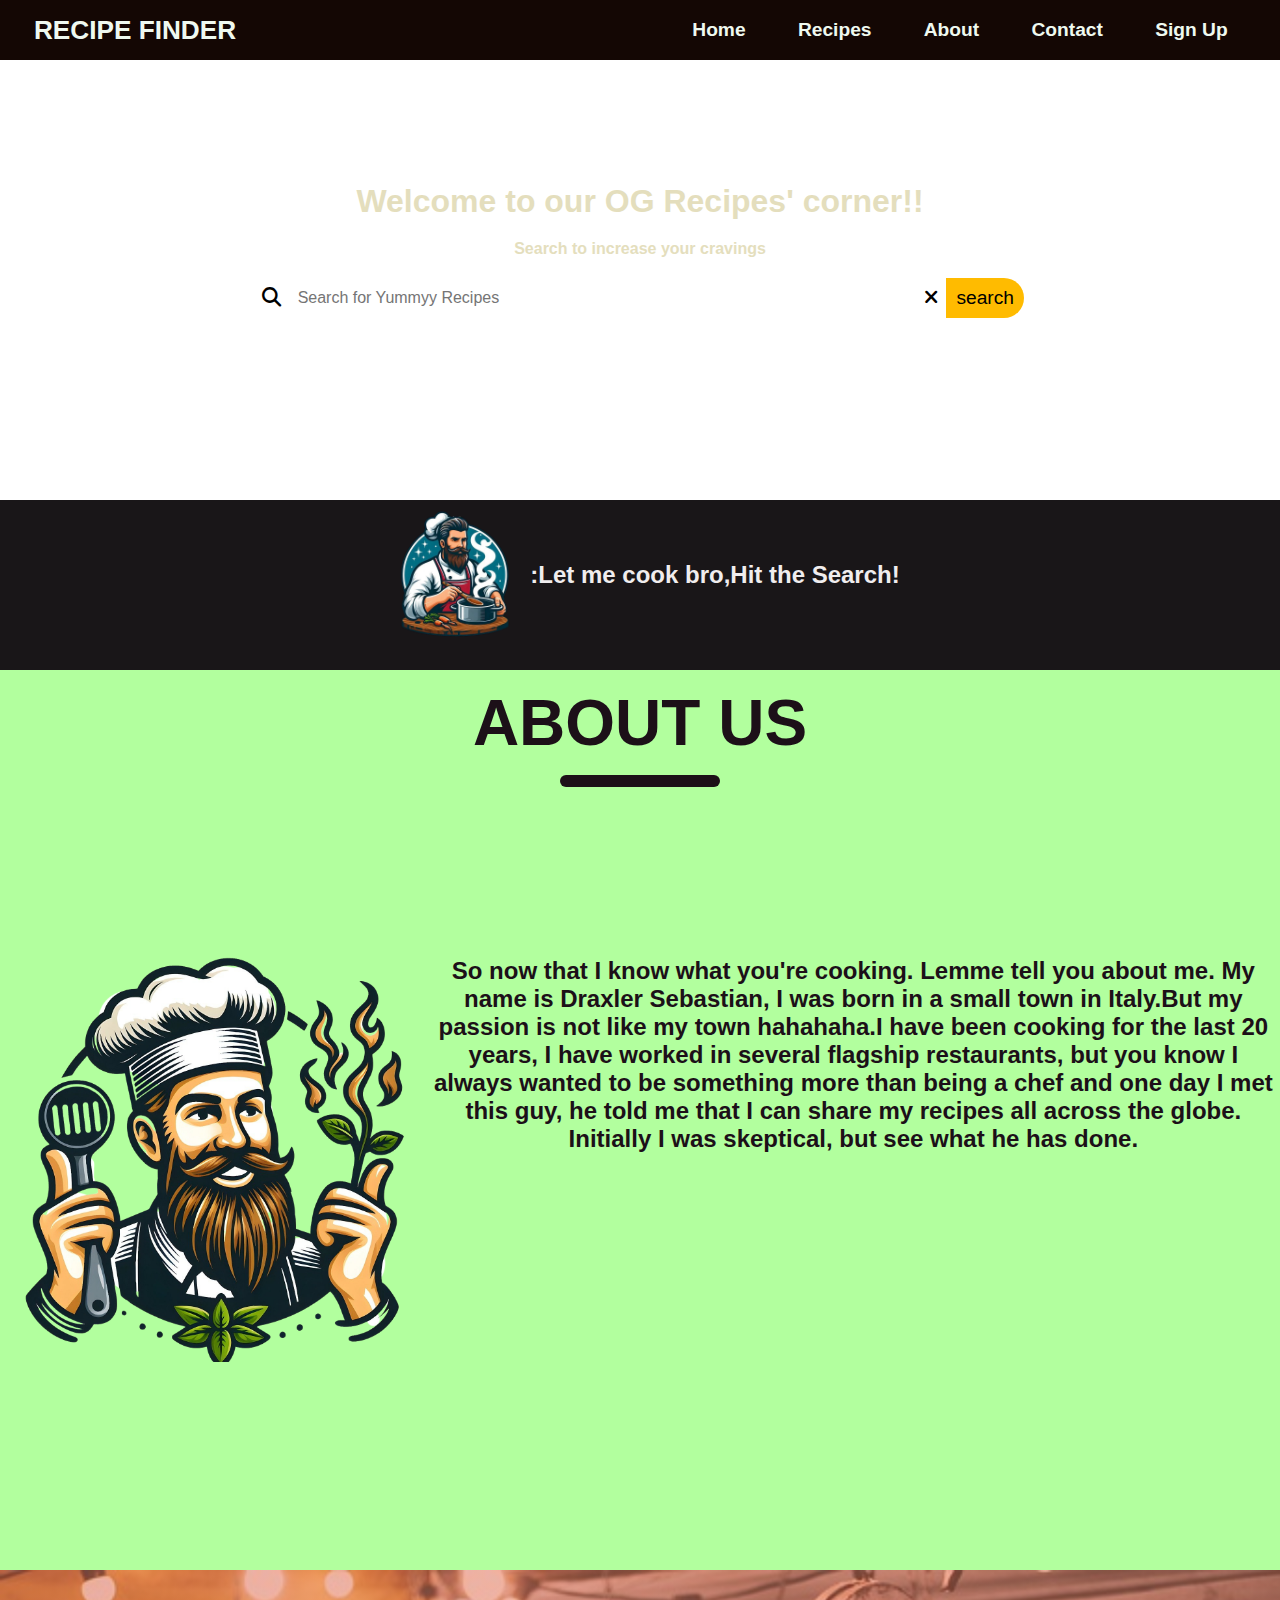
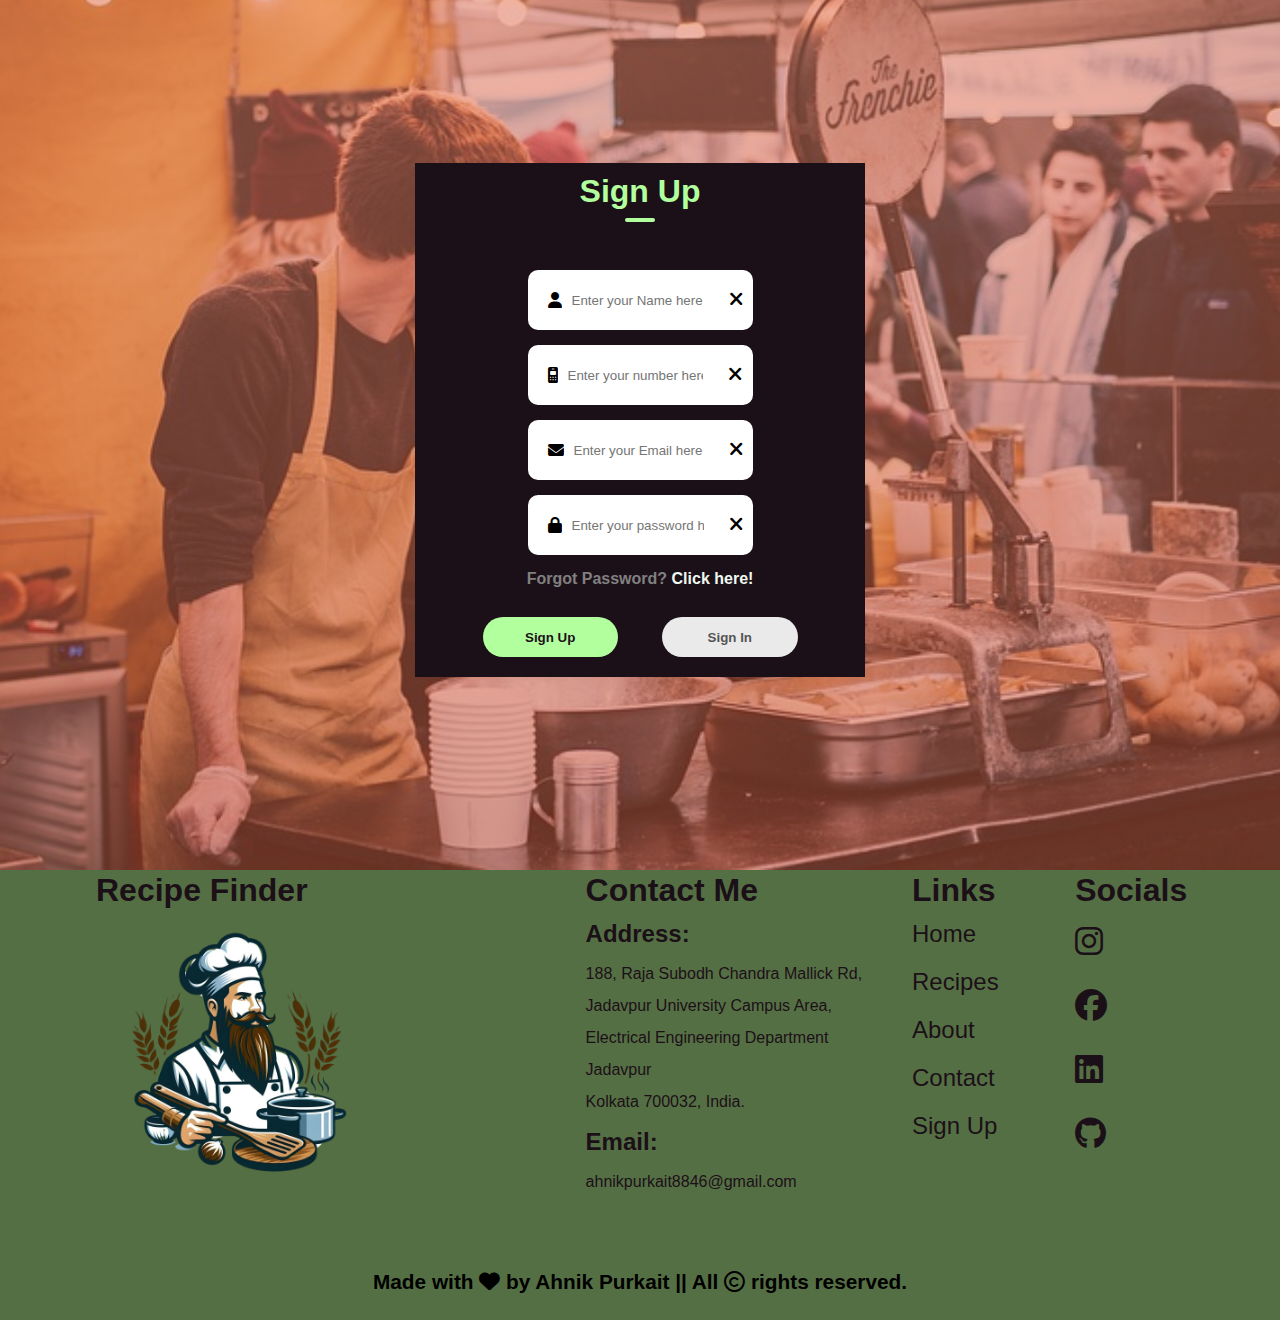
==== index.html @ 95b479ad "about section created" ====
<!DOCTYPE html>
<html lang="en">
<head>
    <meta charset="UTF-8">
    <meta name="viewport" content="width=device-width, initial-scale=1.0">
    <title>RECIPE</title>
    <link rel="stylesheet" href="recipe.css">
    <link rel="stylesheet" href="https://cdnjs.cloudflare.com/ajax/libs/font-awesome/6.5.2/css/all.min.css">
</head>
<body>
    <header>
        <div class="navbar">
            <div class="logo"><h3>RECIPE  FINDER</h3></div>
                <div class="nav-list">
                    <li class="mobilex"><a href="fhfh">Home</a></li>
                    <li class="mobilex"><a href="ttt">Recipes</a></li>
                    <li class="mobilex"><a href="#about">About</a></li>
                    <li class="mobilex"><a href="ryryr">Contact</a></li>
                    <li class="mobilex"><a href="#signup">Sign Up</a></li>
                    <li id="sidebarbutton"><a href="#"><i class="fa-solid fa-bars"></i></a></li>
                </div>
                <div class="sidebar">
                    <li id="sidebarclosebutton"><a href="#"><i class="fa-solid fa-xmark"></i></a></li>
                    <li><a href="fhfh">Home</a></li>
                    <li><a href="ttt">Recipes</a></li>
                    <li><a href="#about">About</a></li>
                    <li><a href="ryryr">Contact</a></li>
                    <li><a href="#signup">Sign Up</a></li>
        
                </div>
        </div>
      
        <div class="hero">
            <div class="herosection">
                <h1>Welcome to our OG Recipes' corner!!</h1>      
                <p>Search to increase your cravings</p>
                    <div  id="searchbar" class="x">
                        <button id="mag" class="src-iconss" ><i class="fa-solid fa-magnifying-glass"></i></button>
                        <input type="text" placeholder="Search for Yummyy Recipes" id="searchinp">
                        <button id="mag" class="src-empty-btn"><i class="fa-solid fa-xmark"></i></button>

                        <button type="submit" id="src-btn">search</button>
                    </div>
            </div>
        </div>
    </header>
    <main>
        <section>
            <div class="recipemainbox">
               
                <div class="main-loader">
                    <div class="loader"></div>
                    <h2 >Just a sec bro, Almost there</h2>
                    <div class="chefaftersearch"></div>
                </div>

                <div id="abcd">
                    <div id="chefbeforesearch"></div>
                    <h2>:Let me cook bro,Hit the Search!</h2>
                
                </div>
                <div class="recipecontainer"></div>
            </div>
            <div class="recipepopup">
                <span><button class="recipeclosebtn"><i class="fa-solid fa-xmark"></i></button></span> 
                <div class="recipedetail"></div>
            </div>
        </section>
    </main>
        <section id="about">
            <h1>ABOUT US</h1>
         <div class="aboutarea">
            
            <div class="aboutimage"></div>
            <div class="abouttext">So now that I know what you're cooking. Lemme tell you about me. My name is Draxler Sebastian, I was born in a small town in Italy.But my passion is not like my town hahahaha.I have been cooking for the last 20 years, I have worked in several flagship restaurants, but you know I always wanted to be something more than being a chef and one day I met this guy, he told me that I can share my recipes all across the globe. Initially I was skeptical, but see what he has done. </div>
        </div>
        </section>
        <section id="signup">
            <div class="formbox">
                <h1 id="title">Sign Up</h1>
               <form id="grdgdgbd">
                    <div class="inputgroup">
                        <div class="inputfield" id="namefield">                         
                            <i class="fa-solid fa-user"></i>
                            <input type="text", placeholder="Enter your Name here",  class="signinp">
                        <button class="sign-empty-btn mag"><i class="fa-solid fa-xmark"></i></button>

                        </div>
                        <div class="inputfield" id="phonefield">
                            <i class="fa-solid fa-mobile-retro"></i>
                            <input type="text", placeholder="Enter your number here",  class="signinp">
                        <button class="sign-empty-btn mag"><i class="fa-solid fa-xmark"></i></button>

                        </div>
                        <div class="inputfield">
                            <i class="fa-solid fa-envelope"></i>
                            <input type="email", placeholder="Enter your Email here",  class="signinp">
                        <button class="sign-empty-btn mag"><i class="fa-solid fa-xmark"></i></button>
                            
                        </div>
                        <div class="inputfield">
                            <i class="fa-solid fa-lock"></i>
                            <input type="password", placeholder="Enter your password here", class="signinp">
                        <button class="sign-empty-btn mag"><i class="fa-solid fa-xmark"></i></button>

                        </div>
                        <p>Forgot Password? <a href="#">Click here!</a></p>
                    </div>
                    <div class="btn-field">
                        <button type="button" id="signupbtn">Sign Up</button>
                        <button type="button" id="signinbtn" class="disable">Sign In</button>
                    </div>
                </form>
            </div>
        </section>
        
    
    <footer>
        <div class="footergrid">
            <div class="extra">
                <h1>Recipe Finder</h1>
                <div class="cheffooter"></div>
            </div>
            
            <div class="contactaddress">
                <h1>Contact Me</h1>
                <h2>Address:</h2>
                <p>188, Raja Subodh Chandra Mallick Rd, 
                    <br>Jadavpur University Campus Area,
                    <br>Electrical Engineering Department 
                    <br>Jadavpur 
                    <br>Kolkata 700032, India.
                </p>
                <h2>Email:</h2>
                <a href="yfy">ahnikpurkait8846@gmail.com</a>
                
            </div>
            <div class="navbarlinks">
                <h1>Links</h1>
                <li><a href="fhfh">Home</a></li>
                <li><a href="ttt">Recipes</a></li>
                <li><a href="#about">About</a></li>
                <li><a href="ryryr">Contact</a></li>
                <li><a href="#signup">Sign Up</a></li>
            </div>
            <div class="social">
                <h1>Socials</h1>
                <div class="socials">
                <li ><a href="https://www.instagram.com/voldyys_moldies?utm_source=qr&igsh=eXdzMXpsd2ZrbnN6"><i class="fa-brands fa-instagram"></i></a></li>
                <li ><a href="https://www.facebook.com/Ishant.Kiing?mibextid=ZbWKwL"><i class="fa-brands fa-facebook"></i></a></li>
                <li ><a href="http://www.linkedin.com/in/ahnik-purkait-0356482ba"><i class="fa-brands fa-linkedin"></i></a></li>
                <li ><a href="https://github.com/pi-piikachu/"><i class="fa-brands fa-github"></i></a></li>
            </div>
            </div>
            
        </div>
        <div class="credits">Made with  <i class="fa-solid fa-heart"></i> by Ahnik Purkait || All <i class="fa-regular fa-copyright"></i> rights reserved.</div>
    </footer>

     <script src="recipe.js"> </script>
</body>
</html>
---- recipe.css ----
*{
    margin: 0px;
    padding: 0px;
    font-family: sans-serif;

}
/* ..........navbar...........*/
.navbar{
    background-color: #140704;
    width: 100%;
    height: 60px;
    display: flex;
    justify-content: flex-end;
    flex-wrap: nowrap;
    position: fixed;
    left: 0px;
    z-index: 999;
}

.logo{
    height: 60px;
    width: 270px;
    color:#EFF9F0;
    font-size: 1.4rem;
    display: flex;
    justify-content: center;
    align-items: center;
    margin-right: auto;
}
a{
    color:#EFF9F0;
    text-decoration: none;
}
.nav-list{
    width: 50%;
    height: 60px;
    display: flex;
    justify-content: space-evenly;
    align-items: center;
    color:#EFF9F0;
    list-style: none;
    font-size: 1.2rem;
    font-weight: bold;
}

.sidebar{
    width: 200px;
    height: 100vh;
    display: none;
    flex-direction: column;
    justify-content: flex start;
    align-items: center;
    color:#EFF9F0;
    font-size: 1.4rem;
    background-color: #140704;
    list-style: none;
    font-weight: bold;
    padding-top: 20px;
    position: relative;
    z-index: 999;
    backdrop-filter: blur(0px);
    box-shadow:  -1px 0px 5px #EFF9F0;
    
}
.sidebar li{
    height: 50px;
}
.sidebar a{
    height: 100%;
}
#sidebarbutton{
    font-size: larger;
    margin-left: auto;
    padding-right: 25px;
}
#sidebarclosebutton{
    padding-left: 150px;
    font-size: larger;
}

@media (min-width : 750px)  {
    #sidebarbutton{
        display: none;
    }
    .navbar{
        position: fixed;
    }
    }
@media (max-width : 750px)  {
    .mobilex{
    display: none;
            }
            .navbar{
                position: fixed;
            }        
                
        }

       
@media (max-width : 400px)  {
            .sidebar{
                width: 100vw                               ;
            }
            .navbar{
                position: fixed;         
            }
}
/* ..........hero...........*/
.hero{
    width:100% ;
    height: 500px;
    display: flex;
    justify-content: center;
    background-image: url(nav.jpg);
    background-size: cover;
    
    background-repeat: no-repeat;
    background-position: bottom;
    color: #E4DEBD;
} 
.herosection{
    width: 100%;
    display: flex;
    justify-content: center;
    align-items: center;
    flex-direction: column;
    font-weight: 900;
    
    gap: 20px;
    text-align: center;
}
/* search*/

#searchbar{
    width: 60%;
    height: 40px;
    display: flex;
    justify-content: center;
    background-color: white;
    border-radius: 30px;
}
#mag{
    width: 40px;
    height: 40px;
    color: black;
    font-size: 1.2rem;
    display: flex;
    align-items: center;
    justify-content: center;
    border-top-left-radius: 30px;
    border-bottom-left-radius: 30px;
    border: none;
    background-color: white;
}
#searchinp{
    width: 100%;
    border: none;
    font-size: 1rem;  
    outline: none;
    
      
}
#src-btn{
    width: 80px;
    height: 40px;
    color: black;
    font-size: 1.2rem;
    background-color: rgb(255, 187, 0);
    display: flex;
    align-items: center;
    justify-content: center;
    border-top-right-radius: 30px;
    border-bottom-right-radius: 30px;
    border: none;
    padding: 10px;
}
#searchbar:hover{
    border: 2px solid rgb(255, 187, 0);

}
/* recipe-section*/


.main-loader{
    width: 100%;
    height: auto;
    display: none;
    align-items: center;
    gap: 10px;
    justify-content: center;
    background-color:#191618 ;
    color: #F0EDEE;
    
}
.loader{
    height: 30px;
    width: 30px;
    border: 6px solid blue;
    border-bottom: 6px solid red;
    border-radius: 50%;
    animation: h .7s ease-in 4ms infinite normal;
}
@keyframes h{
    from{rotate: 0deg;}
    to{rotate: 360deg;}
}
#abcd{
    display: flex;
    justify-content: center;
    align-items: center;
    line-height: 2rem;
}
#chefbeforesearch{
    height: 150px;
    width: 150px;
    background-image: url(chefbeforesearch.png);
    background-size: cover;
}
.chefaftersearch{
    height: 100px;
    width: 100px;
    background-image: url(chefaftersearch.png);
    background-size: cover;
}

.recipemainbox{
    background-color:#191618;
    color: #F0EDEE;
    text-align: center;
}
.recipecontainer{
    display: grid; 
    grid-template-columns : repeat(auto-fit,minmax(350px,1fr)) ;
    grid-template-rows: repeat(auto-fit, 1fr); 
    height: auto;
    width: 100%;
    row-gap: 40px;
    column-gap: 44px;
    background-color: #191618;
    color : black;
    padding-top: 20px;
    justify-items: center;
    
}
.recipe{
    display: flex;
    flex-direction: column;
    background-color: #ECBA82;
    border-radius: 8px;
    justify-content: center;
    align-items: center ;
    box-shadow: #140704;
    padding: 12px 12px 8px 12px ;
    margin: 10px;
}
.recipe img{
    height: 300px;
    width: auto;
}
.recipe button {
    width: 50%;
    padding: 6px;
    background-color: #CC2936;
    outline: none;
    color: white;
}
.recipepopup{
    width: 40%;
    max-height: 50%;
    overflow: scroll;
    display: none;
    position: fixed;
     top: 50%;
    left: 50%; 
    transform: translate(-50%,-50%);
    background-color: #A288A6;
    flex-direction: column;
    padding: 5px;
}
.recipeclosebt{
    height:50px;
    width: 50px;
}
.recipedetail{
    padding: 4px;
}
.recipedetail li{
    list-style: none;
}

/* footer */

footer{
    background-color: #556F44;
    height: auto;
    width: 100%;
    display: flex;flex-direction: column;
    justify-content: space-around;
    align-items: center;
    position: static;
    bottom: 0px;
}
.credits{
    height: 50px;
    font-weight: bolder;
    font-size: 1.3rem;
    text-align: center;
}
.footergrid div{
    background-color: #556F44;
    color: #1C1018;
    /* border: 2px solid black; */
}

.socials li{
    font-size: 2rem;
    list-style: none;
    line-height: 4rem;
}
.navbarlinks{
    /* padding-right:25% ; */

    display: flex;
    flex-direction: column;
    align-items: left;
}
.navbarlinks li{
    font-size: 1.5rem;
    list-style: none;
    line-height: 3rem;
    
}
.footergrid a{
   color: #1C1018;
}
.contactaddress{
    
    display: flex;
   flex-direction: column;
   line-height: 2rem;
    /* padding-left: 10px; */
}
.contactaddress h2{
    line-height: 3rem;
}
.cheffooter{
    width: 18rem;
    height:18rem;
    background-image: url(cheffooter.png);
    background-size: cover;
    background-repeat: no-repeat;
    
    
}
.extra{

    
    display: grid;
    grid-template-rows: 1fr 9fr;
    justify-content: left;
    /* position: relative;
    z-index: 900; */
}
footer h1{
    line-height: 2.5rem;
}
.social h1{
    text-align: left;
}

/* footer responsive*/

@media (min-width : 750px)  {
    
    .footergrid{
        height: 100%;
        width:85%;
        background-color: #556F44;
        display: grid;
        grid-template-columns:  45% 30% 15% 15%;
        
       
    } 
    .socials{
    
        display: flex;
        flex-direction: column;
        
        padding-right:80%;
    
    }
    }
@media  (min-width :540px) and (max-width : 750px)   {
    .footergrid{
        height: 100%;
         width:85%;
        background-color: #556F44;
        display: grid;
        grid-template-columns:  repeat(2,1fr) ;
        grid-template-rows: repeat(2,1fr);
        
    }    
    .socials{
    
        display: flex;
        flex-direction: column;
        
        /* padding-right:80%; */
    
    }
}
@media (max-width : 540px)  {
    .footergrid{
        height: 100%;
         width:85%;
        background-color: #556F44;
        display: grid;
        justify-content: center;
        grid-template-rows: 1fr 1fr 1fr .5fr;
        
       
    }    
    .socials{
    
        display: flex;
        justify-content: space-between;
        
        
        /* padding-right:80%; */
    
    }
    
}

/*signup*/

#signup{
    width: 100%;
    height: 100vh;
    background-image:linear-gradient(rgb(228, 109, 79,.5),rgb(204, 72, 39,.5)), url(signup.jpg);
    background-size: cover;
}
.formbox{
    background-color: #1C1018;
    width: 90%;
    max-width: 450px;
    position: relative;
    top: 50%;
    left: 50%;
    transform: translate(-50%,-50%);
    text-align: center;
    
}
.formbox h1{
    font-size: 2rem;
    padding-top: 10px;
    margin-bottom: 60px;
    color: #B2FF9E;
    position: relative;
}
.formbox h1::after{
    content: '';
    width: 30px;
    height: 4px;
    border-radius: 3px;
    background-color: #B2FF9E;
    position: absolute;
    left: 50%;
    bottom: -12px;
    transform: translate(-50%);
}
.inputfield{
    /* width: 70%; */
    display: flex;
    justify-content: center;
    background: white;
    align-items: center;
    margin: 15px;
    padding: 10px;
    align-items: center;
    max-height: 65px;
    margin-left: 25%;
    margin-right: 25%;
    border-radius: 10px;
    max-height: 65px;
    transition: max-height .5s;
    overflow: hidden;
}
input{
    width: 95%;                                  
    outline: 0px;
    border: 0px;
    padding: 10px;
}
.inputfield i{
    margin-left: 10px;
}
.btn-field{
    
    display: flex;
    justify-content: space-between;
    margin-left: 15%;
    margin-top: 29px;
    margin-bottom: 20%;
    margin-right:15% ;
    align-items: flex-start;
}
.btn-field button{
    flex-basis: 43%;
    height: 40px;
    background:#B2FF9E ;
    color: #1C1018;
    border-radius: 20px;
    border: 0;
    outline: 0;
    cursor: pointer;
    transition: background 1s;
    margin-bottom: 20px;
    font-weight: bolder;
}
.btn-field button.disable{
    background: #eaeaea;
    color: #555;
}
.formbox p{
    color: #808080;  
    font-weight: bolder;
}
.sign-empty-btn{
    padding-left: 5px;
}
.mag{
    width: 40px;
    height: 40px;
    color: black;
    font-size: 1.2rem;
    display: flex;
    align-items: center;
    justify-content: center;
    border-top-left-radius: 30px;
    border-bottom-left-radius: 30px;
    border: none;
    background-color: white;
}


/*about*/


#about{
    width: 100%;
    height: 100vh;
    background-color: #B2FF9E;
    display: flex;
    flex-direction: column;
   justify-content: flex-end;
    text-align: center;
    font-weight: 900;
    font-size: 2rem;
    position: relative;
    color: #1C1018;
}
#about h1::after{
    content: '';
    background-color: #1C1018;
    width: 10rem;
    height: 12px;
    border-radius: 7px;
     position: absolute;
    left: 50%;
    top: 13%;
    transform: translate(-50%,-100%); 
}
.aboutimage{
    width: 26rem;
    height:26rem ;
    background-image: url(about.png);
    background-size: cover;
    margin-left: 5%;
    margin-bottom: 5%;
}
.abouttext{
    width: 100%;
    height:26rem ;
    text-align: center;
    margin-right: 15%;
    font-size: 1.5rem;
}
@media (min-width : 830px)  {
    .abouttext{
        margin-right: 15%;
        font-size: 1.5rem;
        
    }
    .aboutarea{
        width: 100%;
        height: 90%;
        display: grid;
        grid-template-columns: 1fr 2fr;
        align-items: center;
        background-color: #B2FF9E;
        justify-content: space-between;
    }
}
@media (min-width : 600px) and (max-width : 830px){
    .abouttext{
        margin-right: 15%;
        font-size: 1rem;
    }
    .aboutarea{
        width: 100%;
        height: 90%;
        display: grid;
        grid-template-columns: 1fr 2fr;
        align-items: center;
        background-color: #B2FF9E;
        justify-content: space-between;
    }
}
@media (max-width : 600px){
    .aboutarea{
        width: 100%;
        height: 90%;
        display: grid;
        grid-template-rows: 1fr 2fr;
        background-color: #B2FF9E;
    
    }
    .aboutimage{
        width: 22rem;
        height:22rem ;
        background-image: url(about.png);
        background-size: cover;
        
        
        position: relative;
        top: 10%;
        left: 50%;
        transform: translate(-50%);
    }
    #about{
        width: 100%;
        height: 175vh;
    }
    .abouttext{
        width: 100%;
        height:auto ;
        text-align: center;
        margin-right: 0;
        font-size: 1.5rem;
        position: relative;
        top: 5%;
    }
}
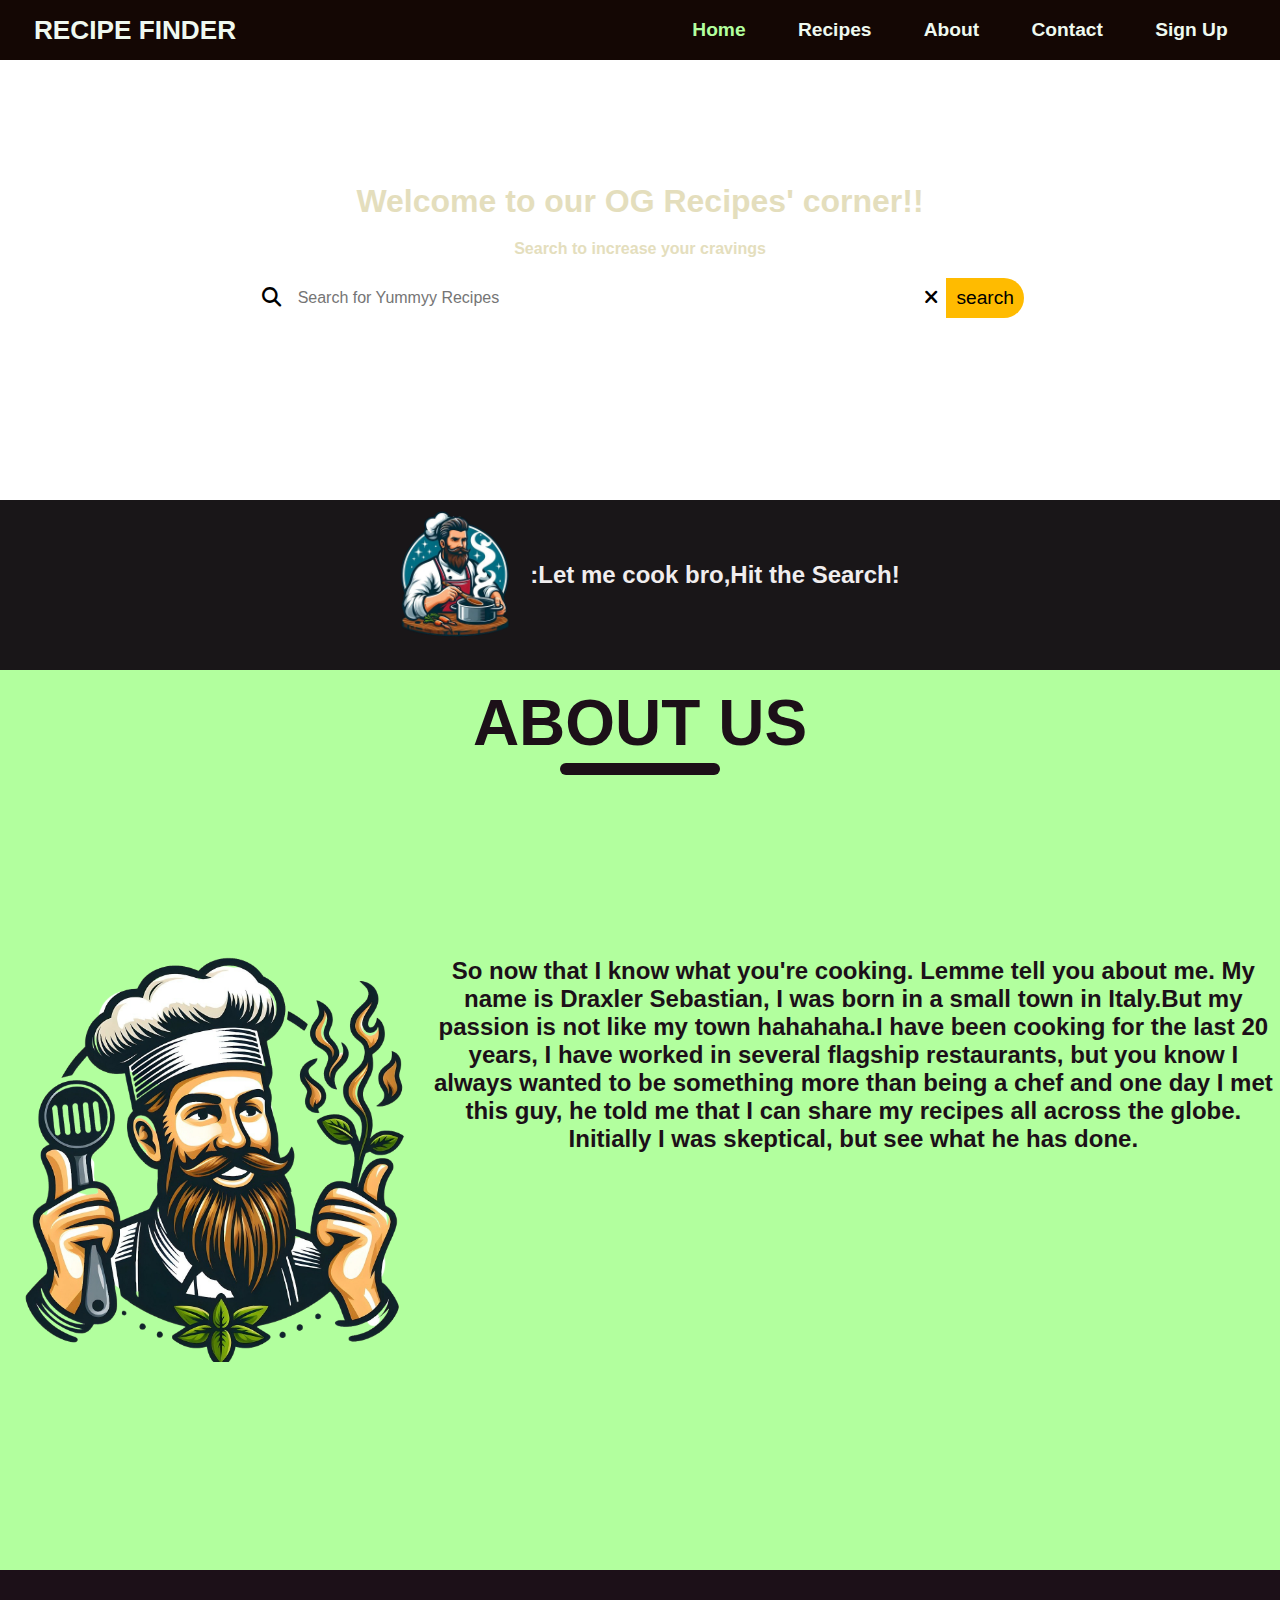
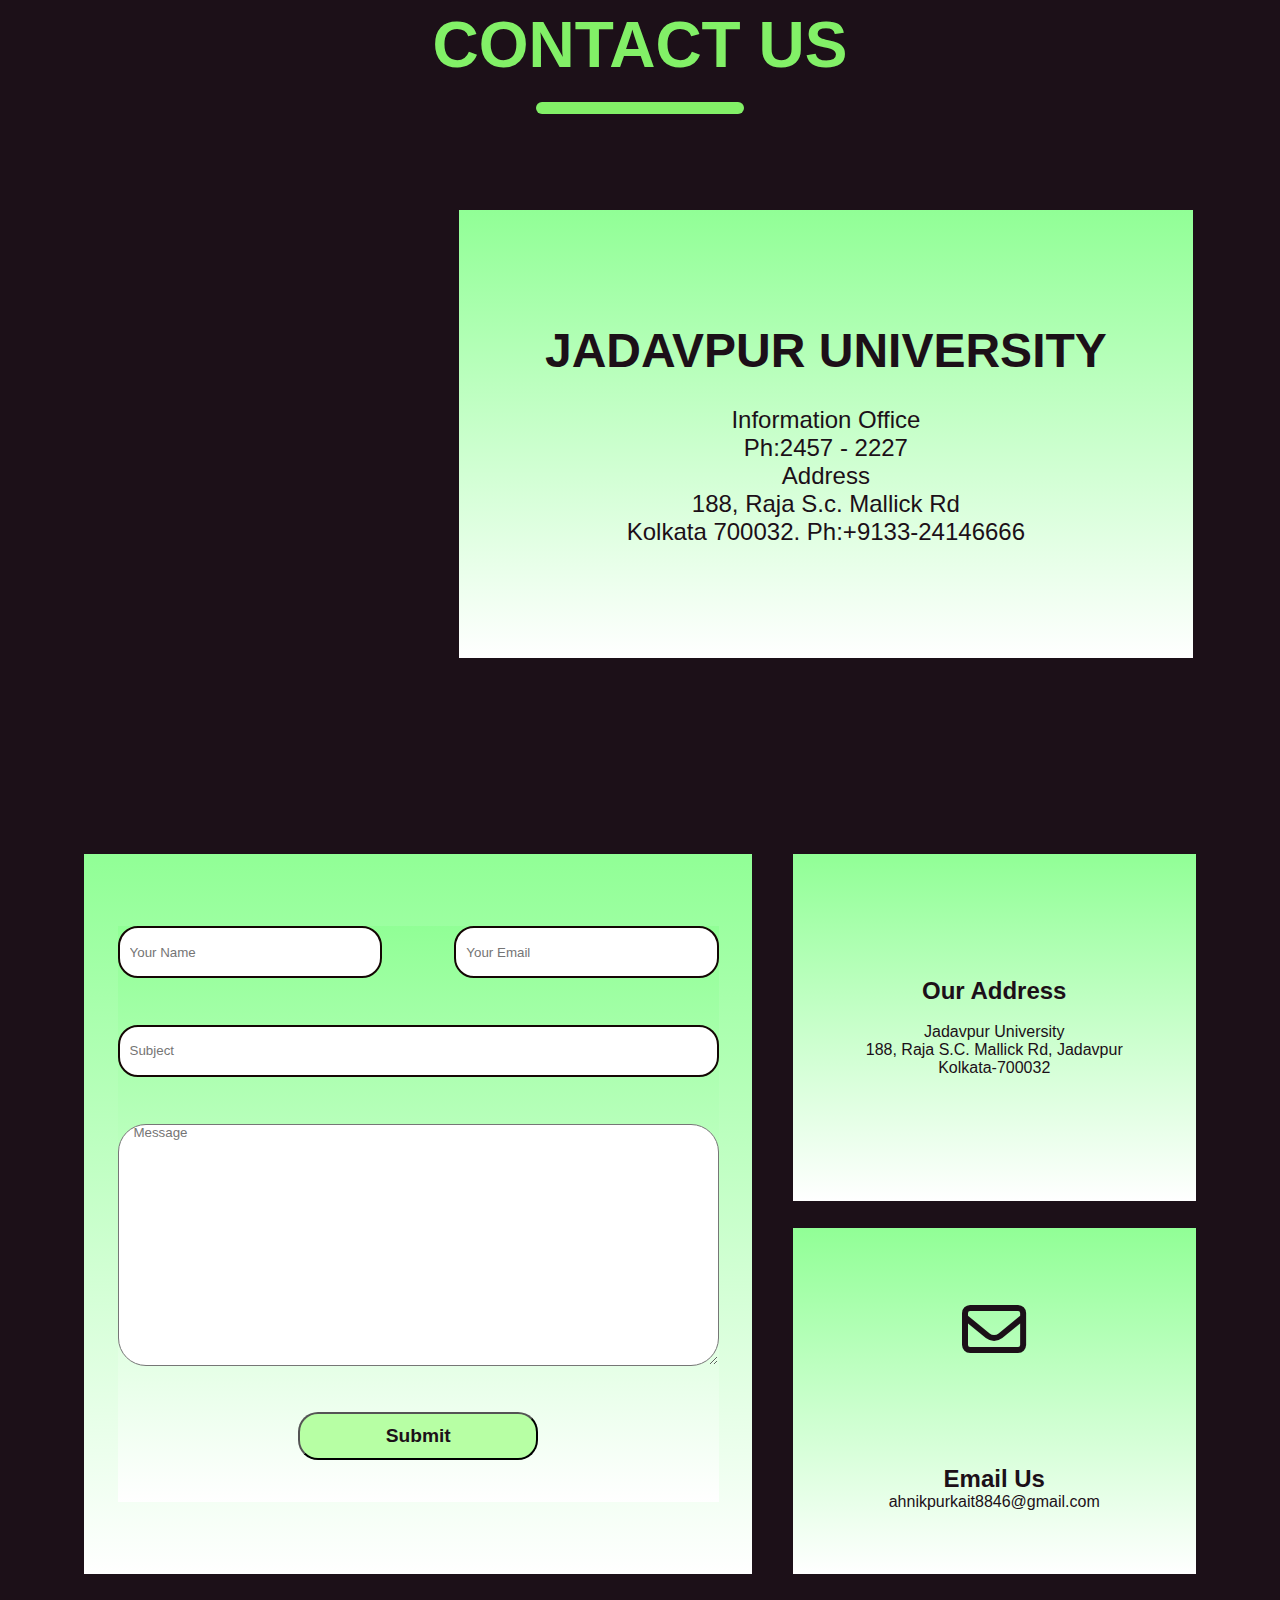
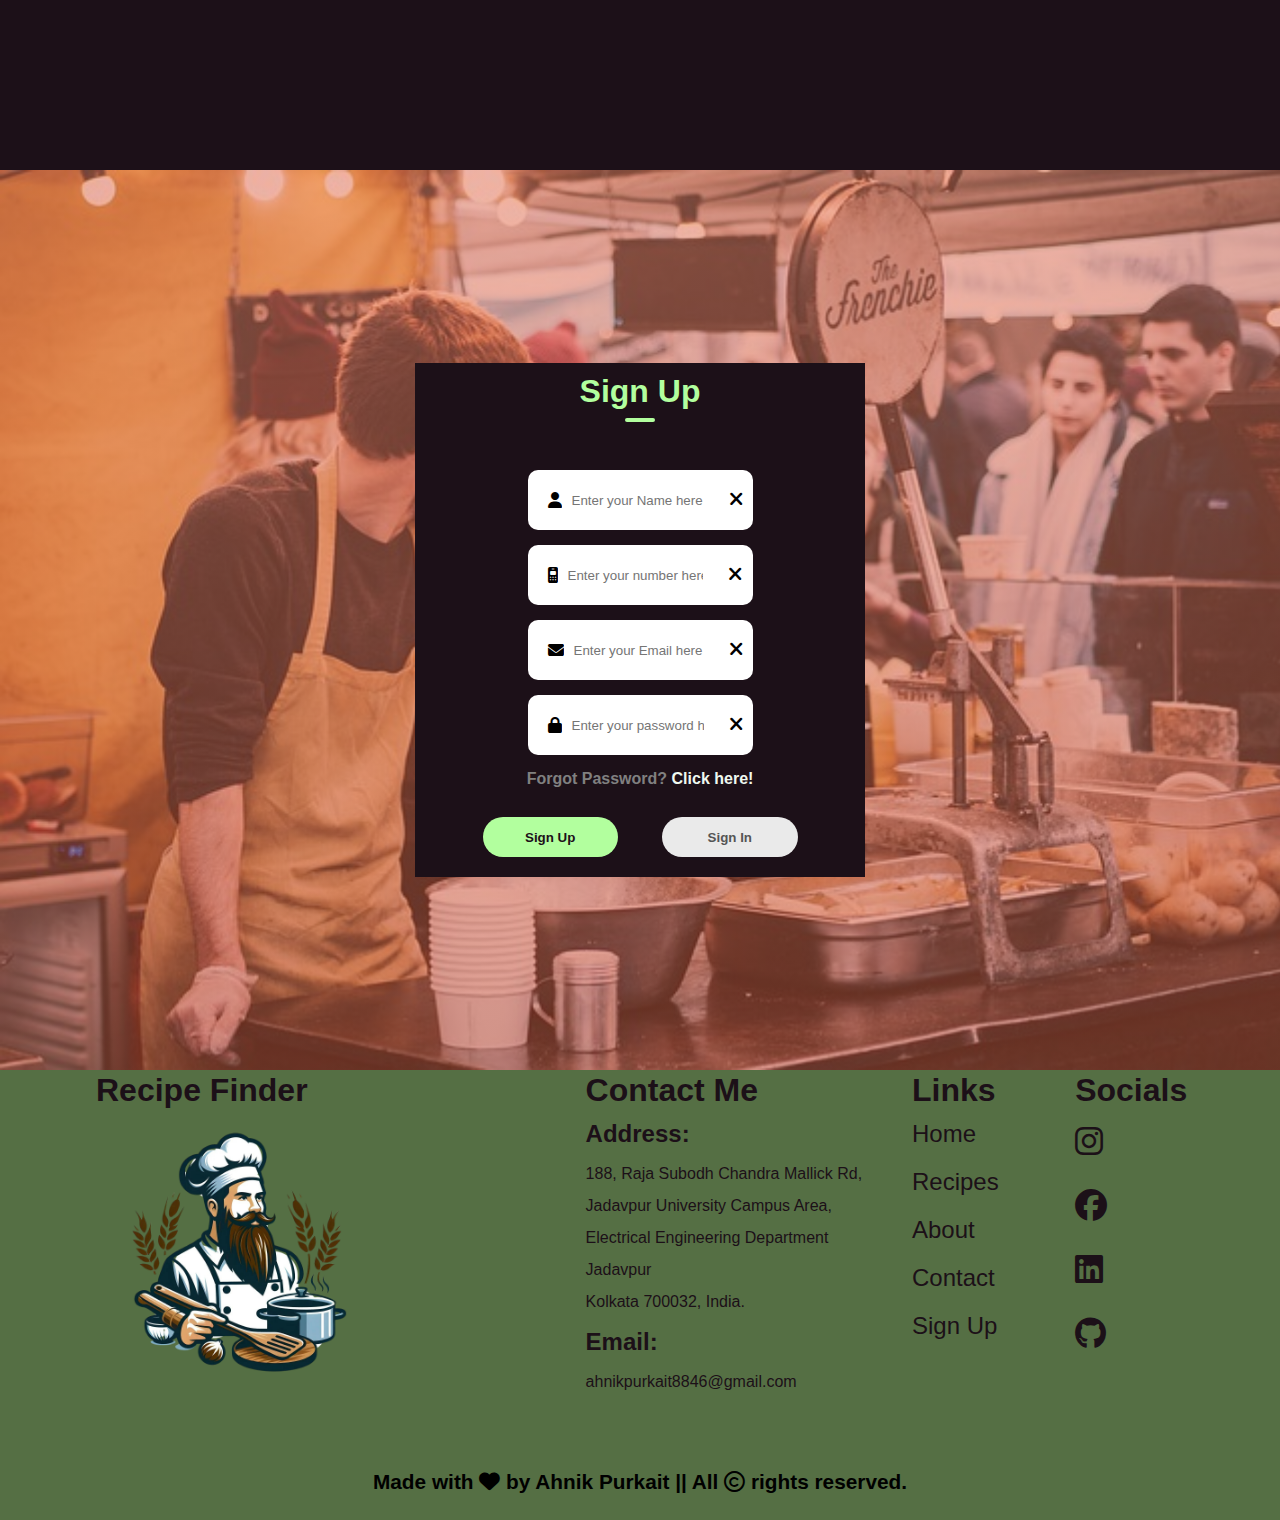
==== commit 33cdfe22: "Contact section completed" ====
--- a/index.html
+++ b/index.html
@@ -9,27 +9,27 @@
 </head>
 <body>
     <header>
+        <section id="Home">
         <div class="navbar">
             <div class="logo"><h3>RECIPE  FINDER</h3></div>
                 <div class="nav-list">
-                    <li class="mobilex"><a href="fhfh">Home</a></li>
-                    <li class="mobilex"><a href="ttt">Recipes</a></li>
+                    <li class="mobilex"><a href="#Home" class="active">Home</a></li>
+                    <li class="mobilex"><a href="#recipe-search-section">Recipes</a></li>
                     <li class="mobilex"><a href="#about">About</a></li>
-                    <li class="mobilex"><a href="ryryr">Contact</a></li>
+                    <li class="mobilex"><a href="#contact">Contact</a></li>
                     <li class="mobilex"><a href="#signup">Sign Up</a></li>
                     <li id="sidebarbutton"><a href="#"><i class="fa-solid fa-bars"></i></a></li>
                 </div>
                 <div class="sidebar">
                     <li id="sidebarclosebutton"><a href="#"><i class="fa-solid fa-xmark"></i></a></li>
-                    <li><a href="fhfh">Home</a></li>
-                    <li><a href="ttt">Recipes</a></li>
+                    <li><a href="#Home">Home</a></li>
+                    <li><a href="#recipe-search-section">Recipes</a></li>
                     <li><a href="#about">About</a></li>
-                    <li><a href="ryryr">Contact</a></li>
+                    <li><a href="#contact">Contact</a></li>
                     <li><a href="#signup">Sign Up</a></li>
         
                 </div>
         </div>
-      
         <div class="hero">
             <div class="herosection">
                 <h1>Welcome to our OG Recipes' corner!!</h1>      
@@ -43,9 +43,12 @@
                     </div>
             </div>
         </div>
+    </section>
     </header>
+
     <main>
-        <section>
+        <section id="recipe-search-section">
+            
             <div class="recipemainbox">
                
                 <div class="main-loader">
@@ -74,6 +77,51 @@
             <div class="aboutimage"></div>
             <div class="abouttext">So now that I know what you're cooking. Lemme tell you about me. My name is Draxler Sebastian, I was born in a small town in Italy.But my passion is not like my town hahahaha.I have been cooking for the last 20 years, I have worked in several flagship restaurants, but you know I always wanted to be something more than being a chef and one day I met this guy, he told me that I can share my recipes all across the globe. Initially I was skeptical, but see what he has done. </div>
         </div>
+        </section>
+        <section id="contact">
+            <h1 id="contactusheading">CONTACT US</h1>
+            <div class="contact-content">
+                <div class="map">
+                    <iframe src="https://www.google.com/maps/embed?pb=!1m18!1m12!1m3!1d3686.2081457780223!2d88.36903557439925!3d22.496372435761554!2m3!1f0!2f0!3f0!3m2!1i1024!2i768!4f13.1!3m3!1m2!1s0x3a0271233b03a041%3A0x3ab416d1f7084129!2sElectrical%20Engineering%20Department%2C%20Jadavpur%20University!5e0!3m2!1sen!2sin!4v1714147394716!5m2!1sen!2sin" width="600" height="450" style="border:0;" allowfullscreen="" loading="lazy" referrerpolicy="no-referrer-when-downgrade"></iframe>
+                    <div class="contact-address">
+                        <h1>JADAVPUR UNIVERSITY</h1><br>
+                        <p>Information Office <br>
+                        Ph:2457 - 2227<br>
+                        Address<br>
+                        188, Raja S.c. Mallick Rd<br>
+                        Kolkata 700032. Ph:+9133-24146666
+                    </p>
+                    </div>
+                </div>
+                
+                <div class="contactform">
+                    <form id="contactforminside">
+                <div class="contactformn2element">
+                    <input type="text" placeholder="Your Name" id="contactformname">
+                    <input type="email" placeholder="Your Email" id="contactformemail">
+                </div>
+                    <input type="text" placeholder="Subject" id="contactformsubject">
+                    <textarea  id="contactformmessage" cols="30" rows="10" placeholder="    Message"></textarea>
+                    <button type="button" class="contactformbtn">Submit</button>
+                    </form>
+                    
+                </div>
+                <div class="xyyzzz">
+                <div class="addresscontactbox">
+                   <h2>Our Address</h2><br>
+                   <p>Jadavpur University <br>
+                    188, Raja S.C. Mallick Rd, Jadavpur <br>
+                    Kolkata-700032</p>
+                </div>
+                <div class="emailcontactbox">
+                    <i class="fa-regular fa-envelope"></i>
+                    <div class="emailcontactinside">
+                    <h2>Email Us</h2>
+                    <p>ahnikpurkait8846@gmail.com</p>
+                    </div>
+                </div>
+                </div>
+            </div>
         </section>
         <section id="signup">
             <div class="formbox">
@@ -137,10 +185,10 @@
             </div>
             <div class="navbarlinks">
                 <h1>Links</h1>
-                <li><a href="fhfh">Home</a></li>
-                <li><a href="ttt">Recipes</a></li>
+                <li><a href="#Home">Home</a></li>
+                <li><a href="#recipe-search-section">Recipes</a></li>
                 <li><a href="#about">About</a></li>
-                <li><a href="ryryr">Contact</a></li>
+                <li><a href="#contact">Contact</a></li>
                 <li><a href="#signup">Sign Up</a></li>
             </div>
             <div class="social">
--- a/recipe.css
+++ b/recipe.css
@@ -76,6 +76,12 @@
 #sidebarclosebutton{
     padding-left: 150px;
     font-size: larger;
+}
+.navbar a:hover{
+    color: #B2FF9E;
+}
+.navbar a.active{
+    color: #B2FF9E;
 }
 
 @media (min-width : 750px)  {
@@ -568,7 +574,7 @@
     border-radius: 7px;
      position: absolute;
     left: 50%;
-    top: 13%;
+    top: 11.7%;
     transform: translate(-50%,-100%); 
 }
 .aboutimage{
@@ -627,8 +633,8 @@
     
     }
     .aboutimage{
-        width: 22rem;
-        height:22rem ;
+        width: 17rem;
+        height:17rem ;
         background-image: url(about.png);
         background-size: cover;
         
@@ -651,4 +657,249 @@
         position: relative;
         top: 5%;
     }
+}
+#contact{
+    width: 100%;
+    height: 200vh;
+    background-color: #1C1018;
+    display: flex;
+    flex-direction: column;
+    justify-content: center;
+    
+    align-items: center;
+    text-align: center;
+    font-size: 2rem;
+    position: relative;
+    color:  #82f067;
+
+    
+}
+#contactusheading{
+    margin-top: 3%;
+}
+#contactusheading::after{
+    content: '';
+    background-color:  #82f067;
+    width: 13rem;
+    height: 12px;
+    border-radius: 7px;
+    position: absolute;
+    left: 50%;
+    top: 8%;
+    transform: translate(-50%,-100%); 
+    
+}
+.contact-content{
+    width: 90%;
+    height: 90%;
+    background-color: #1C1018;
+   display: flex;
+    flex-wrap: wrap; 
+   justify-content: space-around;
+    text-align: center;
+    font-size: 1.5rem;
+    position: relative;
+    color: #1C1018;
+    margin-top: 10%;
+    
+}
+.map{
+    display: flex;
+    justify-content:space-around;
+    width: 96%;
+    height: 28rem;
+    
+}
+.map iframe{
+   width: 28rem;
+   height: 100%;
+}
+.contact-address{
+    width: 80%;
+   height: 100%;
+
+    display: flex;
+    flex-direction: column;
+    justify-content: center;
+    align-items: left;
+    
+    background: linear-gradient(rgb(145, 255, 150),rgb(255, 255, 255));
+    
+}
+.contactform{
+    background: linear-gradient(rgb(145, 255, 150),rgb(255, 255, 255));
+    width: 58%;
+    height:80vh;
+    display: flex;
+    justify-content: center;
+    align-items: center;
+    
+
+}
+.contactform input{
+    color: #000;
+    border: 2px solid #140704;
+}
+#contactforminside{
+    width: 90%;
+    height: 80%;
+    background: linear-gradient(rgb(145, 255, 150),rgb(255, 255, 255));
+    display: flex;
+    flex-wrap: wrap;
+    row-gap: 5px;
+    justify-content: space-around;
+    align-items: flex-start;
+    
+}
+#contactformname{
+    width:40%;
+    height: 1.75rem;
+    border-radius: 1.25rem;
+    color: #140704;
+
+}
+#contactformemail{
+    width: 40%;
+    height: 1.75rem;
+    border-radius: 1.25rem;
+    margin-left: auto;
+    color: #140704;
+}
+.contactformn2element{
+    width: 100%;
+    display: flex;
+    justify-content: flex-start;
+}
+#contactformsubject{
+    width: 100%;
+    height: 1.75rem;
+    border-radius: 1.25rem;
+    color: #140704;
+}
+#contactformmessage{
+    width: 100%;
+    height: 15rem;
+    border-radius: 1.75rem;
+    color: #140704;
+}
+.contactformbtn{
+    width: 40%;
+    height: 3rem;
+    border-radius: 1.25rem;
+    font-weight: bolder;
+    font-size: 1.2rem;
+    background-color: #b7ffa4;
+    color: #1C1018;
+}
+.addresscontactbox{
+    width: 100%;
+    height: 38.5vh;
+    background: linear-gradient(rgb(145, 255, 150),rgb(255, 255, 255));
+    display: flex;
+    justify-content: center;
+    align-items: center;
+    flex-direction: column;
+    font-size: 1rem;
+}
+.emailcontactbox{
+    width: 100%;
+    height: 38.5vh;
+    background: linear-gradient(rgb(145, 255, 150),rgb(255, 255, 255));
+    display: grid;
+    grid-template-rows:repeat(2,1fr) ;
+    margin-top: auto;
+}
+.emailcontactbox i{
+    font-size: 4rem;
+    position: relative;
+    top: 50%;
+    transform:translateY(-10%);
+}
+.emailcontactinside{
+    display: flex;
+    flex-direction: column;
+    justify-content: center;
+    align-items: center;
+    font-size: 1rem;
+}
+.xyyzzz{
+    background-color: #1C1018;
+    width: 35%;
+    height:80vh;
+    display: flex;
+    justify-content: flex-start;
+    align-items: center;
+    flex-direction: column;
+
+}
+@media (max-width:730px){
+    #contact{
+        width: 100%;
+        height: 220vh;  
+    }
+    #contactusheading::after{
+        top: 6.5%; 
+        
+    }
+.contact-content{
+    
+   display: flex;
+   flex-direction: column;
+   justify-content: space-between;
+   align-items: center;
+    text-align: center;
+    font-size: 1.5rem;
+    position: relative;
+    color: #1C1018;
+    margin-top: 15%;
+    flex-wrap: nowrap;
+    gap: 20px;
+    
+}
+.map{
+    display: flex;
+    justify-content:space-between;
+    width: 100%;
+    height: 56rem;
+    flex-direction: column;
+    
+}
+.map iframe{
+    width: 100%;
+    height: 50%;
+ }
+ .contact-address{
+     width: 100%;
+    height: 50%;
+ 
+    
+     
+ }
+ .contactform{
+
+    width: 100%;
+    height:60vh;
+    row-gap: 10px;
+
+}
+.xyyzzz{
+    width: 100%;
+    height:40vh;
+    display: flex;
+    justify-content: flex-start;
+    align-items: center;
+    flex-direction: column;
+    gap: 20px;
+
+}
+.addresscontactbox{
+    width: 100%;
+    height: 50%;
+    
+}
+.emailcontactbox{
+    width: 100%;
+    height: 50%;
+    
+}
 }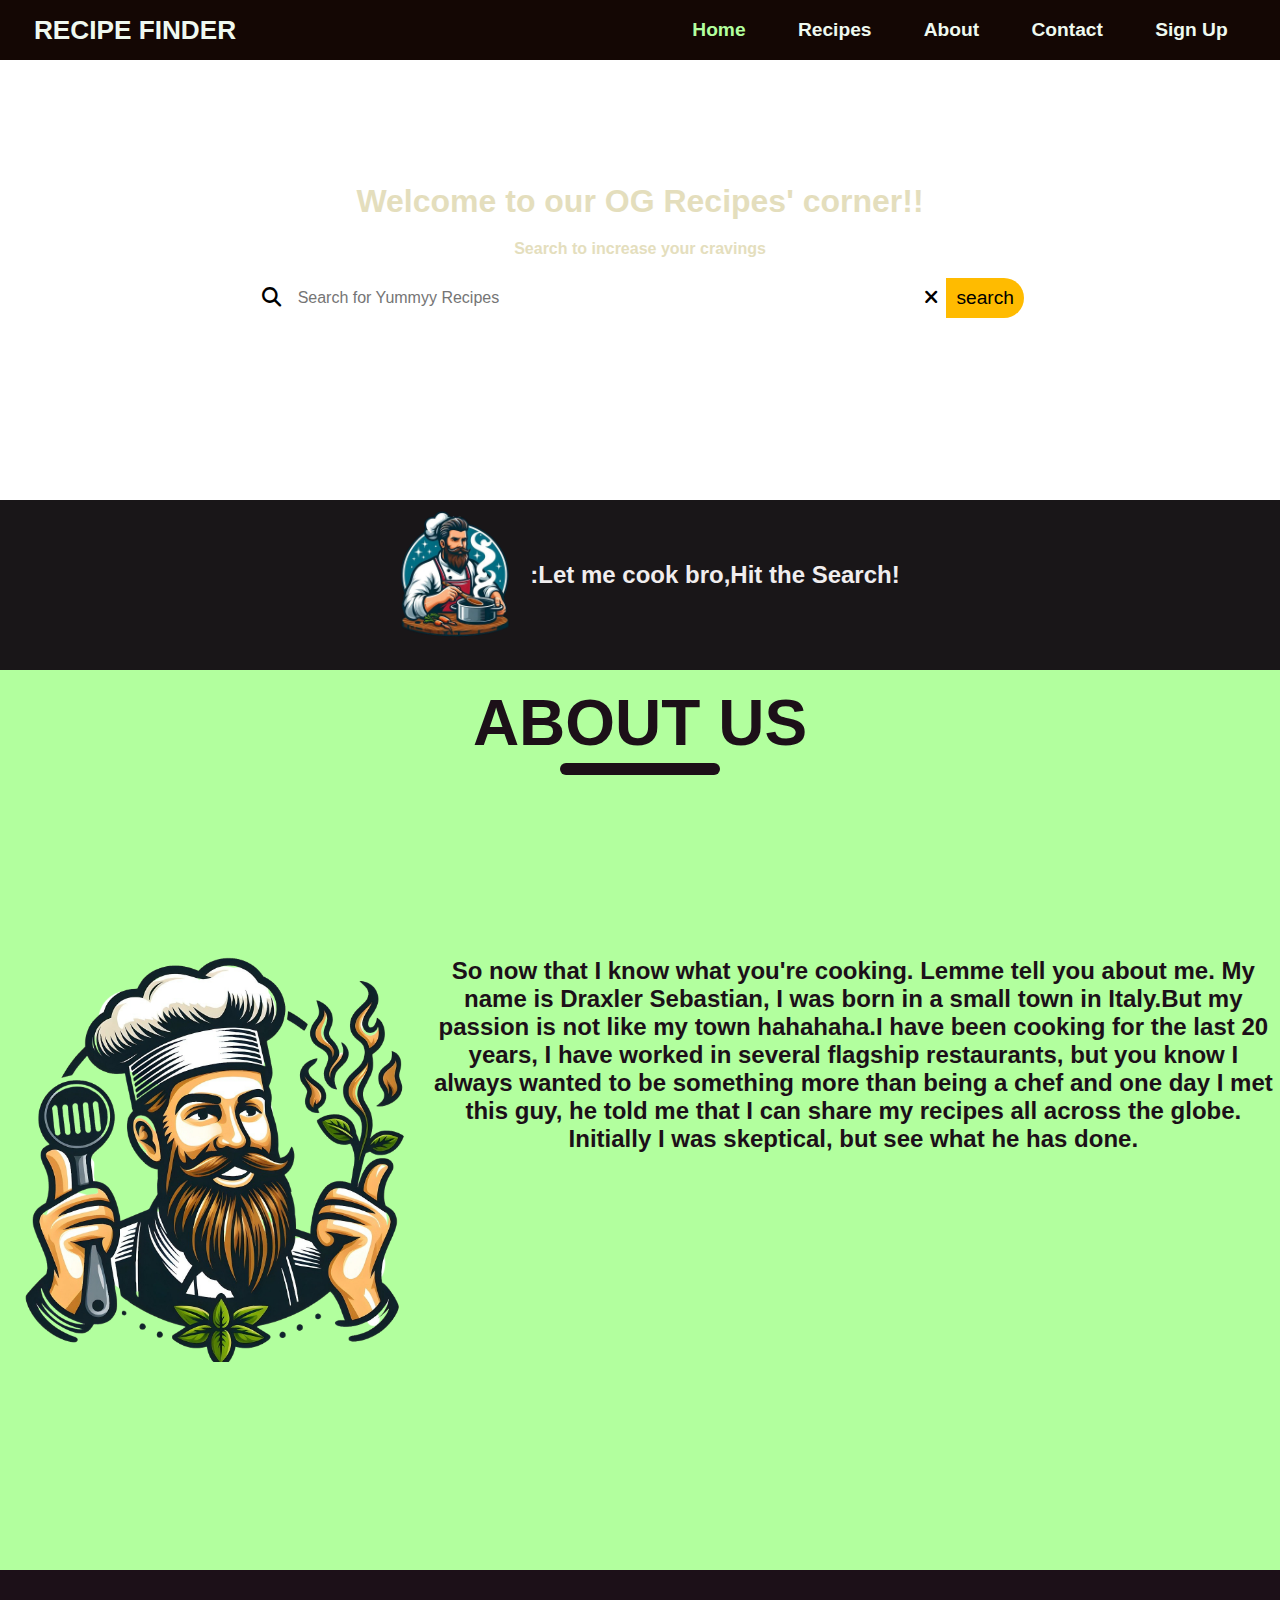
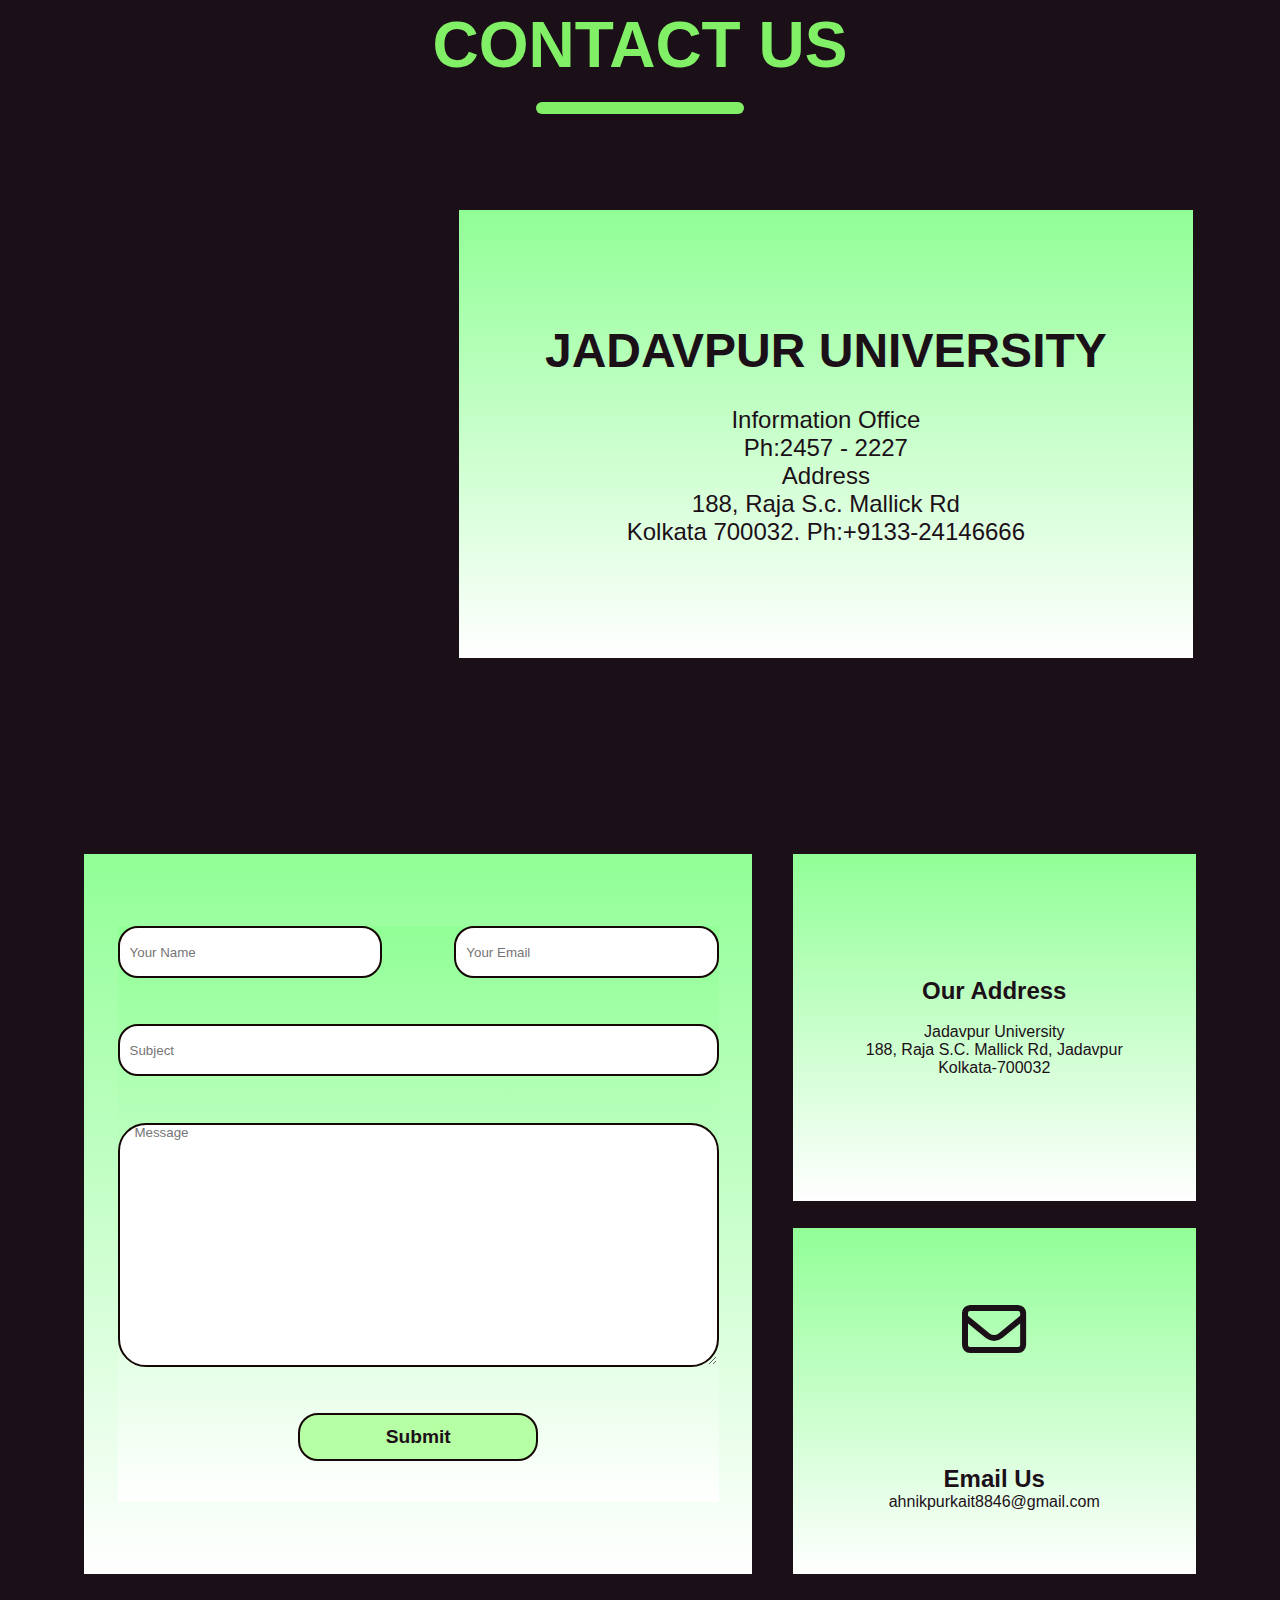
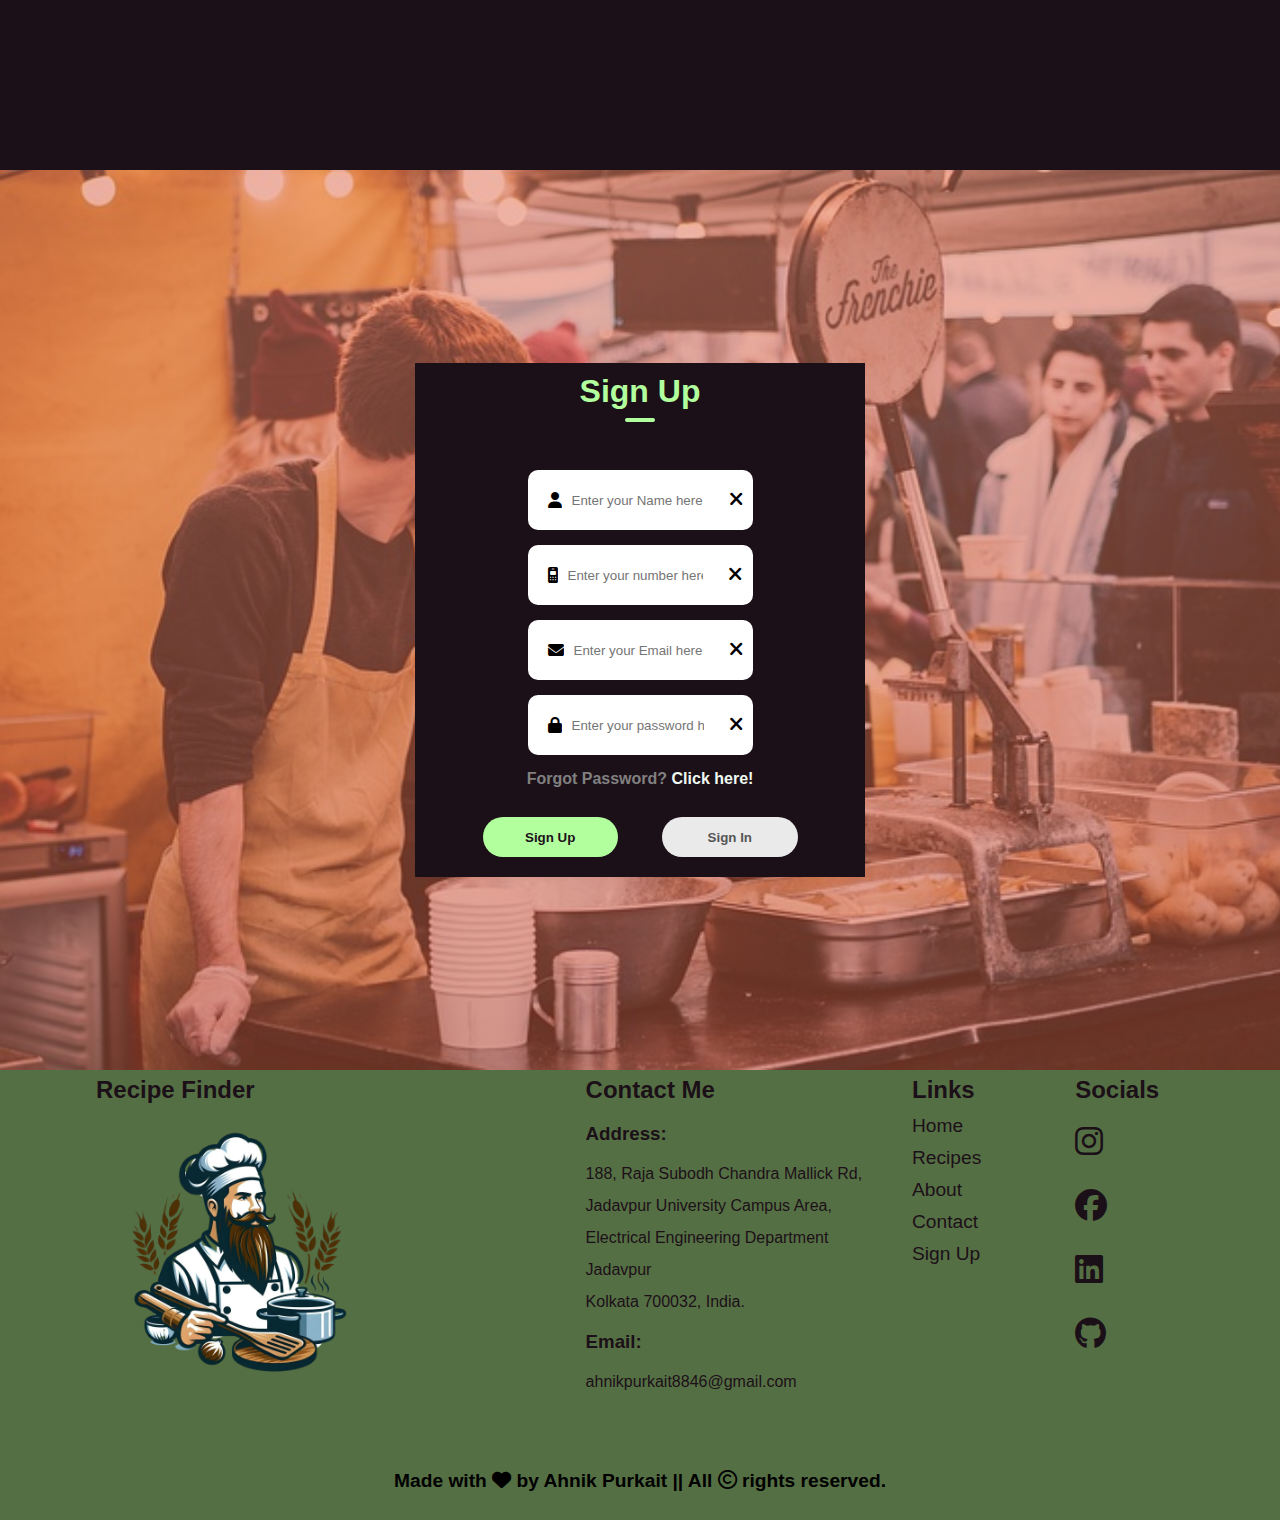
==== commit 761a9217: "minor footer changes" ====
--- a/index.html
+++ b/index.html
@@ -166,25 +166,25 @@
     <footer>
         <div class="footergrid">
             <div class="extra">
-                <h1>Recipe Finder</h1>
+                <h2>Recipe Finder</h2>
                 <div class="cheffooter"></div>
             </div>
             
             <div class="contactaddress">
-                <h1>Contact Me</h1>
-                <h2>Address:</h2>
+                <h2>Contact Me</h2>
+                <h3>Address:</h3>
                 <p>188, Raja Subodh Chandra Mallick Rd, 
                     <br>Jadavpur University Campus Area,
                     <br>Electrical Engineering Department 
                     <br>Jadavpur 
                     <br>Kolkata 700032, India.
                 </p>
-                <h2>Email:</h2>
+                <h3>Email:</h3>
                 <a href="yfy">ahnikpurkait8846@gmail.com</a>
                 
             </div>
             <div class="navbarlinks">
-                <h1>Links</h1>
+                <h2>Links</h2>
                 <li><a href="#Home">Home</a></li>
                 <li><a href="#recipe-search-section">Recipes</a></li>
                 <li><a href="#about">About</a></li>
@@ -192,7 +192,7 @@
                 <li><a href="#signup">Sign Up</a></li>
             </div>
             <div class="social">
-                <h1>Socials</h1>
+                <h2>Socials</h2>
                 <div class="socials">
                 <li ><a href="https://www.instagram.com/voldyys_moldies?utm_source=qr&igsh=eXdzMXpsd2ZrbnN6"><i class="fa-brands fa-instagram"></i></a></li>
                 <li ><a href="https://www.facebook.com/Ishant.Kiing?mibextid=ZbWKwL"><i class="fa-brands fa-facebook"></i></a></li>
--- a/recipe.css
+++ b/recipe.css
@@ -282,6 +282,7 @@
     background-color: #A288A6;
     flex-direction: column;
     padding: 5px;
+    z-index: 999;
 }
 .recipeclosebt{
     height:50px;
@@ -309,7 +310,7 @@
 .credits{
     height: 50px;
     font-weight: bolder;
-    font-size: 1.3rem;
+    font-size: 1.2rem;
     text-align: center;
 }
 .footergrid div{
@@ -331,9 +332,9 @@
     align-items: left;
 }
 .navbarlinks li{
-    font-size: 1.5rem;
+    font-size: 1.2rem;
     list-style: none;
-    line-height: 3rem;
+    line-height: 2rem;
     
 }
 .footergrid a{
@@ -346,7 +347,7 @@
    line-height: 2rem;
     /* padding-left: 10px; */
 }
-.contactaddress h2{
+.contactaddress h3{
     line-height: 3rem;
 }
 .cheffooter{
@@ -367,10 +368,10 @@
     /* position: relative;
     z-index: 900; */
 }
-footer h1{
+footer h2{
     line-height: 2.5rem;
 }
-.social h1{
+.social h2{
     text-align: left;
 }
 
@@ -417,7 +418,7 @@
 }
 @media (max-width : 540px)  {
     .footergrid{
-        height: 100%;
+        height: 80%;
          width:85%;
         background-color: #556F44;
         display: grid;
@@ -781,6 +782,8 @@
     height: 15rem;
     border-radius: 1.75rem;
     color: #140704;
+    border: 2px solid #140704;
+
 }
 .contactformbtn{
     width: 40%;
@@ -790,6 +793,8 @@
     font-size: 1.2rem;
     background-color: #b7ffa4;
     color: #1C1018;
+    border: 2px solid #140704;
+
 }
 .addresscontactbox{
     width: 100%;
@@ -878,9 +883,15 @@
  .contactform{
 
     width: 100%;
-    height:60vh;
-    row-gap: 10px;
-
+    height:80vh;
+    row-gap: 5px;
+
+}
+#contactformmessage{
+    width: 100%;
+    height: 10rem;
+    border-radius: 1.75rem;
+    color: #140704;
 }
 .xyyzzz{
     width: 100%;
@@ -902,4 +913,10 @@
     height: 50%;
     
 }
+.emailcontactbox i{
+    font-size:2rem;
+    position: relative;
+    top: 50%;
+    transform:translateY(-10%);
+}
 }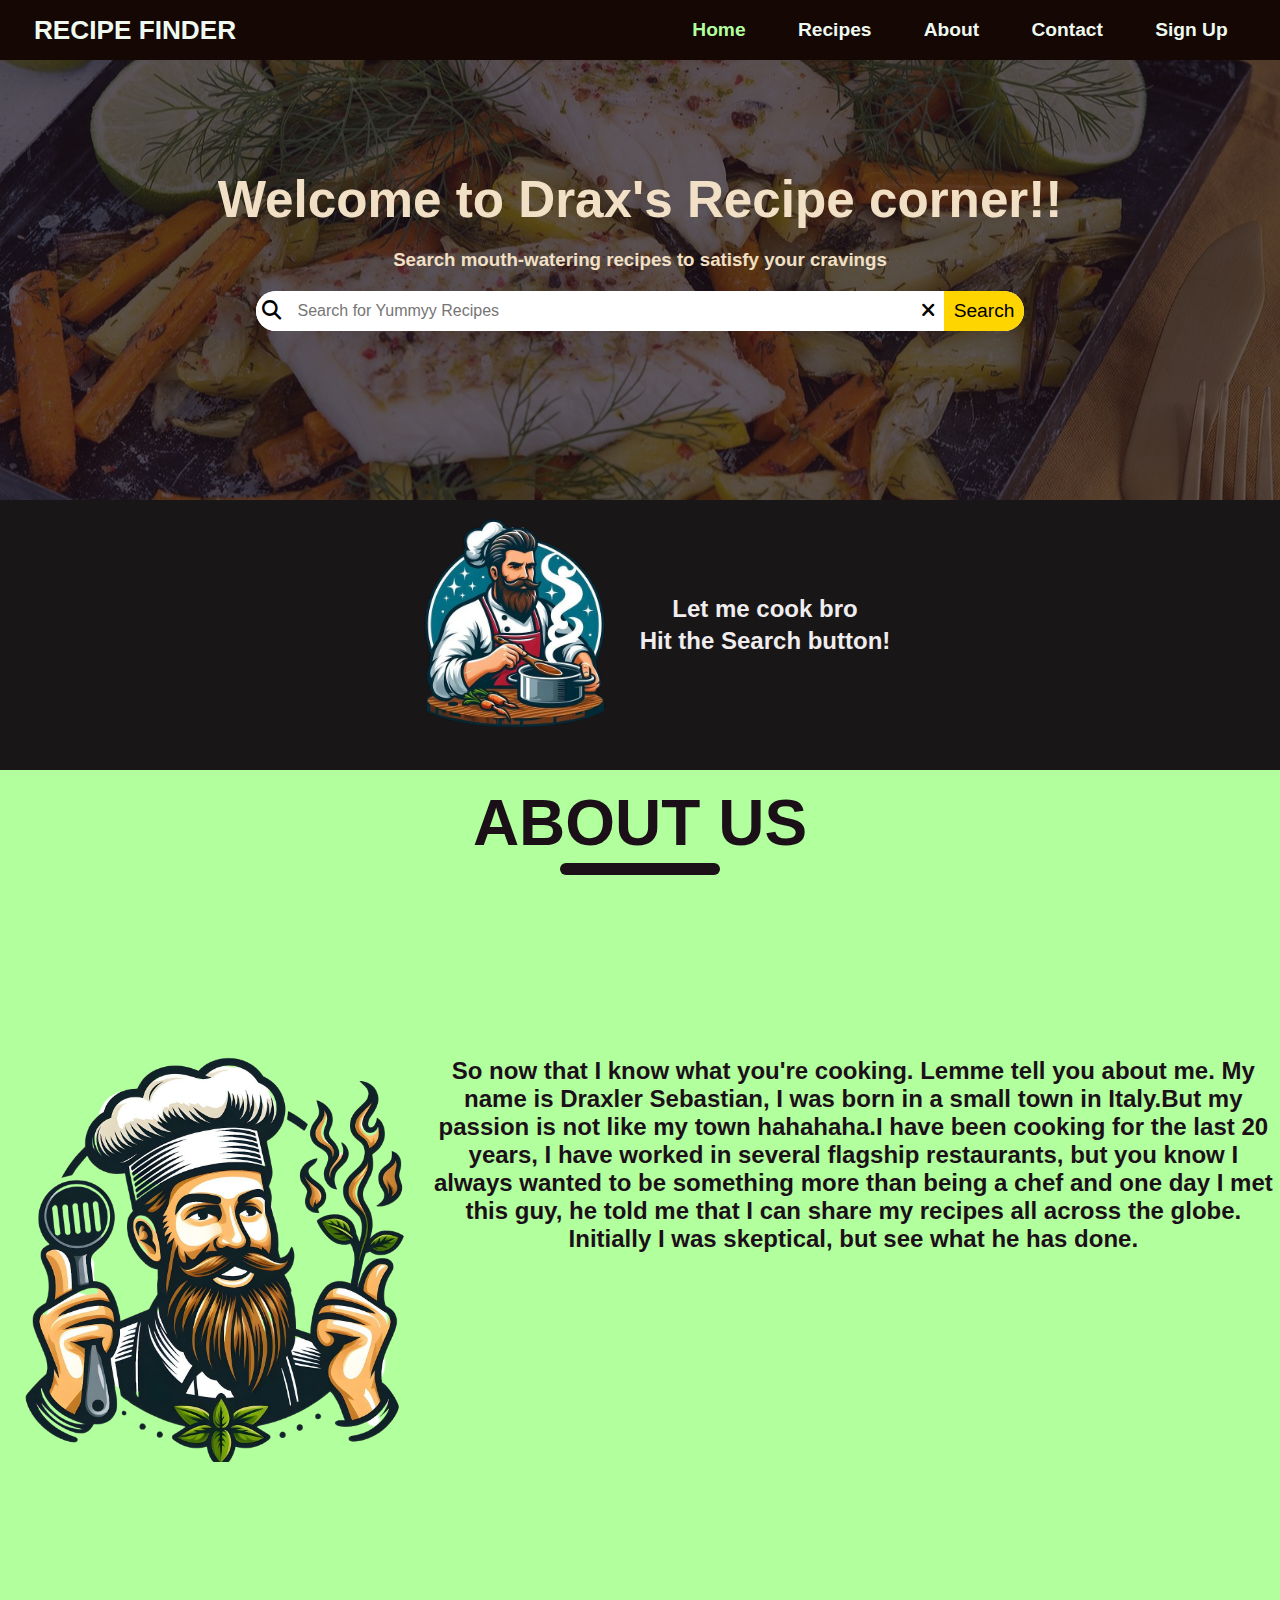
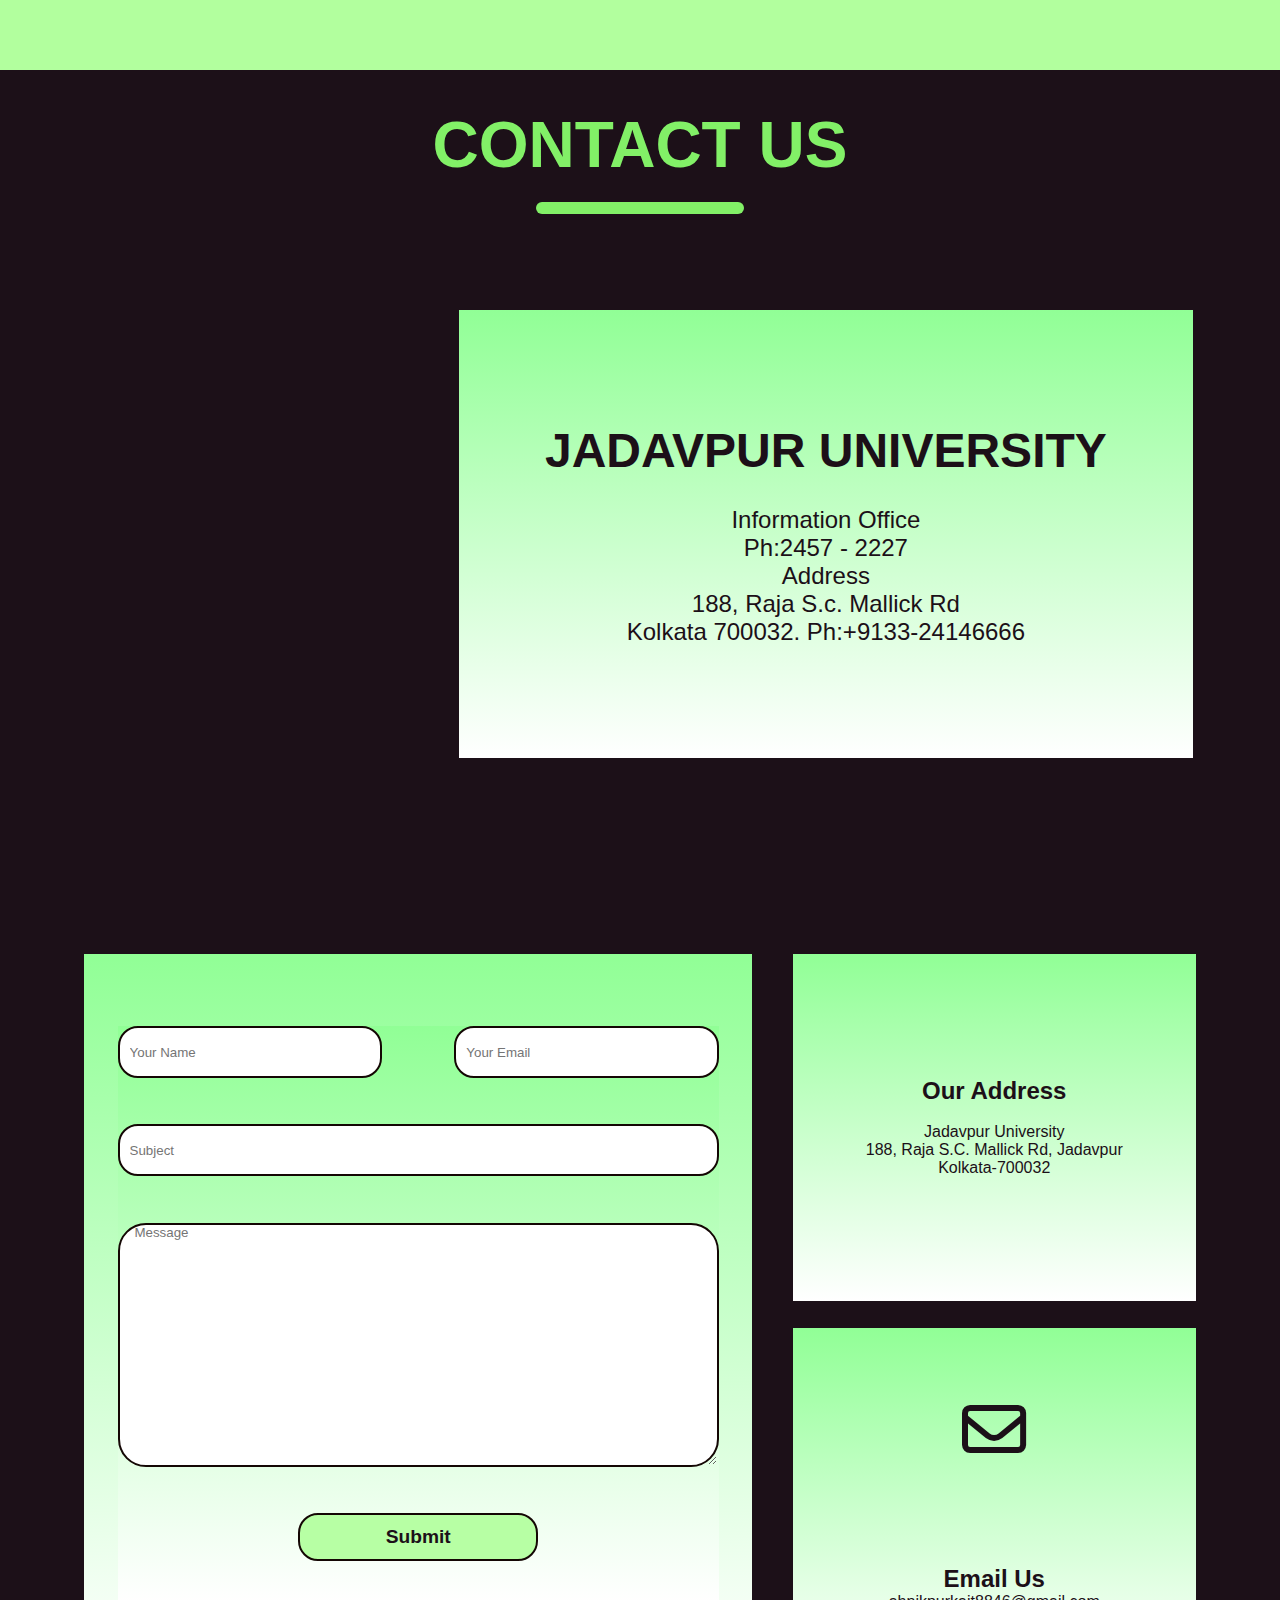
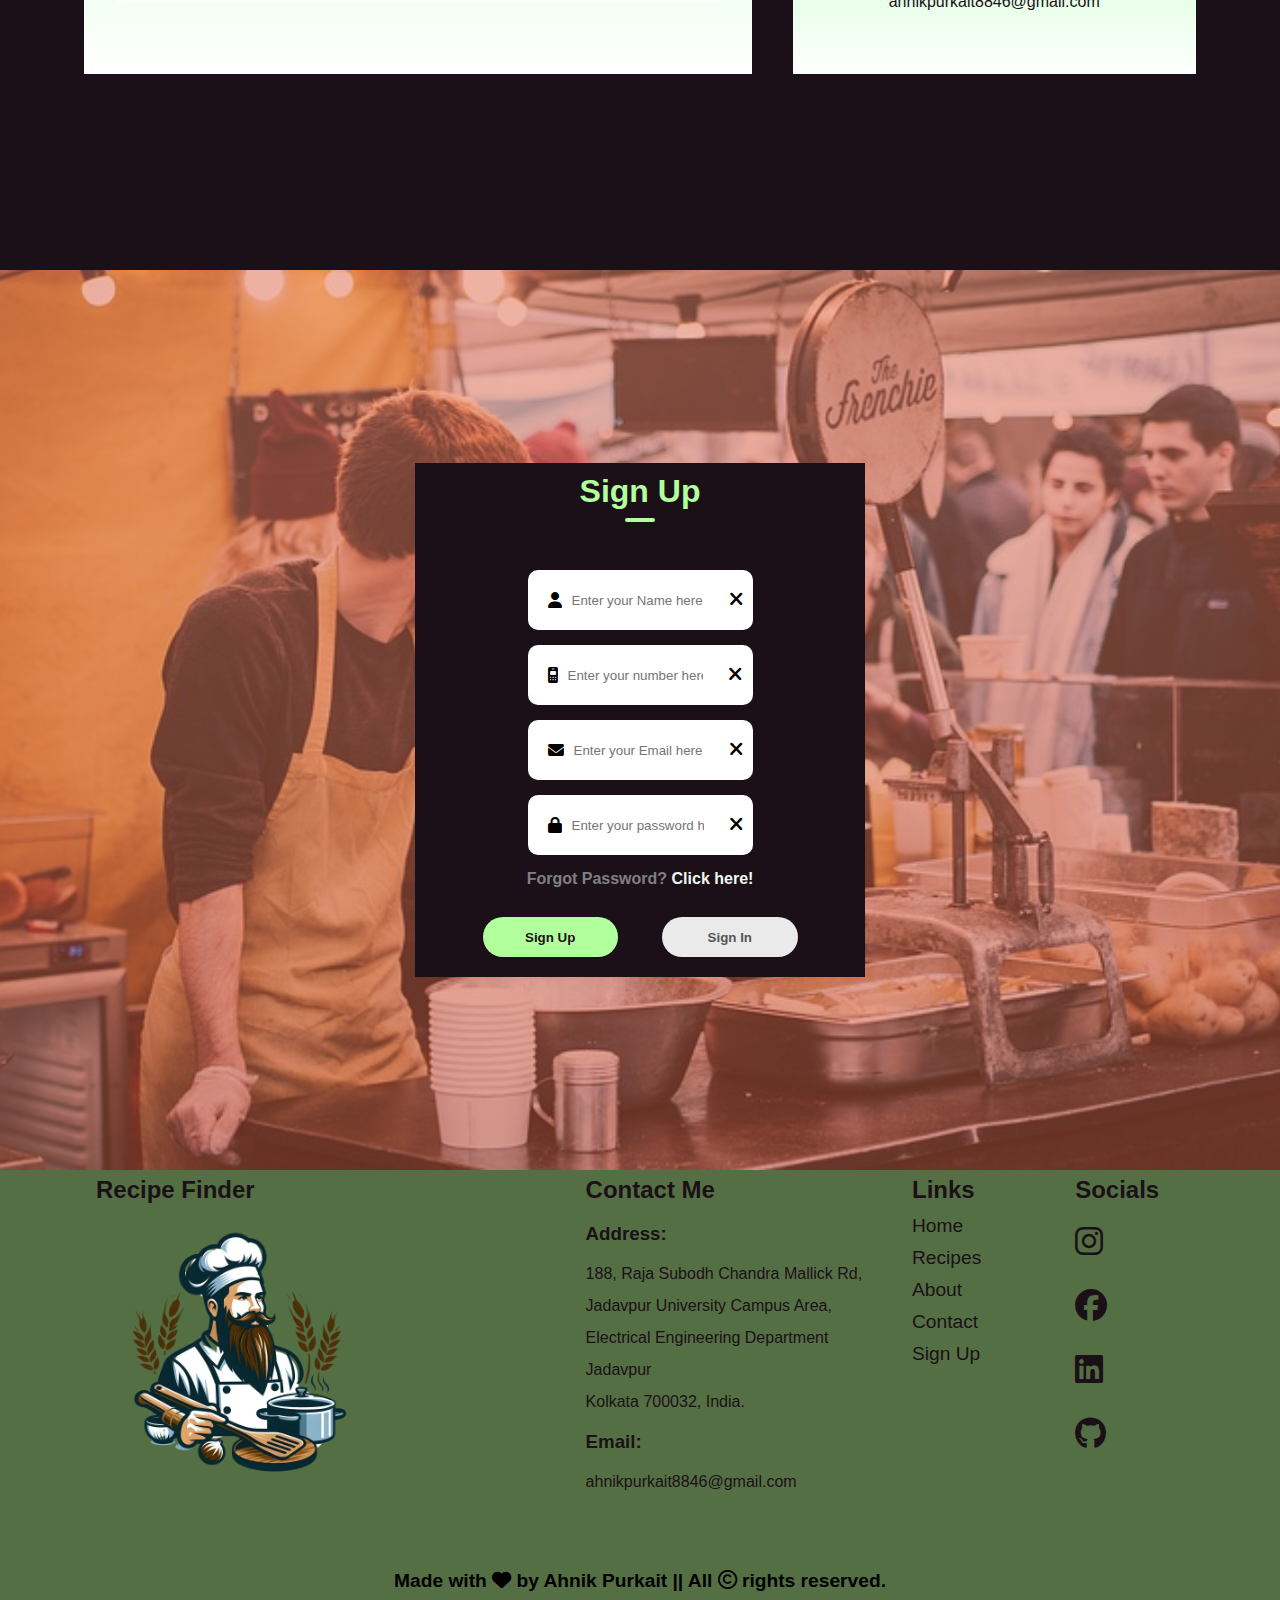
==== commit 9575d8fe: "searchbar updated" ====
--- a/index.html
+++ b/index.html
@@ -14,7 +14,7 @@
             <div class="logo"><h3>RECIPE  FINDER</h3></div>
                 <div class="nav-list">
                     <li class="mobilex"><a href="#Home" class="active">Home</a></li>
-                    <li class="mobilex"><a href="#recipe-search-section">Recipes</a></li>
+                    <li class="mobilex"><a href="#recipe-search-section" >Recipes</a></li>
                     <li class="mobilex"><a href="#about">About</a></li>
                     <li class="mobilex"><a href="#contact">Contact</a></li>
                     <li class="mobilex"><a href="#signup">Sign Up</a></li>
@@ -32,14 +32,14 @@
         </div>
         <div class="hero">
             <div class="herosection">
-                <h1>Welcome to our OG Recipes' corner!!</h1>      
-                <p>Search to increase your cravings</p>
+                <h1>Welcome to Drax's Recipe corner!!</h1>      
+                <p>Search mouth-watering recipes to satisfy your cravings</p>
                     <div  id="searchbar" class="x">
                         <button id="mag" class="src-iconss" ><i class="fa-solid fa-magnifying-glass"></i></button>
                         <input type="text" placeholder="Search for Yummyy Recipes" id="searchinp">
                         <button id="mag" class="src-empty-btn"><i class="fa-solid fa-xmark"></i></button>
 
-                        <button type="submit" id="src-btn">search</button>
+                        <button type="submit" id="src-btn">Search</button>
                     </div>
             </div>
         </div>
@@ -56,10 +56,19 @@
                     <h2 >Just a sec bro, Almost there</h2>
                     <div class="chefaftersearch"></div>
                 </div>
-
+                <div id="nullsearch">
+                    <div id="chefnullsearch"></div>
+                    <h2>I am a chef bro not A.I.<br> Type the name of food in Search!</h2>
+                
+                </div>
+                <div id="nullresponse">
+                    <div id="chefnullresponse"></div>
+                    <h2>hello</h2>
+                
+                </div>
                 <div id="abcd">
                     <div id="chefbeforesearch"></div>
-                    <h2>:Let me cook bro,Hit the Search!</h2>
+                    <h2>Let me cook bro<br>Hit the Search button!</h2>
                 
                 </div>
                 <div class="recipecontainer"></div>
@@ -78,11 +87,32 @@
             <div class="abouttext">So now that I know what you're cooking. Lemme tell you about me. My name is Draxler Sebastian, I was born in a small town in Italy.But my passion is not like my town hahahaha.I have been cooking for the last 20 years, I have worked in several flagship restaurants, but you know I always wanted to be something more than being a chef and one day I met this guy, he told me that I can share my recipes all across the globe. Initially I was skeptical, but see what he has done. </div>
         </div>
         </section>
+       <!-- <section id="Recommendations">
+            <div class="recipemainboxrec">
+               
+                <div class="main-loaderrec">
+                    <div class="loaderrec"></div>
+                    <h2 >Just a sec bro, Almost there</h2>
+                    <div class="chefaftersearchrec"></div>
+                </div>
+
+                <div id="abcdrec">
+                    <div id="chefbeforesearchrec"></div>
+                    <h2>:Let me cook bro,Hit the Search!</h2>
+                
+                </div>
+                <div class="recipecontainerrec"></div>
+            </div>
+            <div class="recipepopuprec">
+                <span><button class="recipeclosebtnrec"><i class="fa-solid fa-xmark"></i></button></span> 
+                <div class="recipedetailrec"></div>
+            </div>
+        </section> -->
         <section id="contact">
             <h1 id="contactusheading">CONTACT US</h1>
             <div class="contact-content">
                 <div class="map">
-                    <iframe src="https://www.google.com/maps/embed?pb=!1m18!1m12!1m3!1d3686.2081457780223!2d88.36903557439925!3d22.496372435761554!2m3!1f0!2f0!3f0!3m2!1i1024!2i768!4f13.1!3m3!1m2!1s0x3a0271233b03a041%3A0x3ab416d1f7084129!2sElectrical%20Engineering%20Department%2C%20Jadavpur%20University!5e0!3m2!1sen!2sin!4v1714147394716!5m2!1sen!2sin" width="600" height="450" style="border:0;" allowfullscreen="" loading="lazy" referrerpolicy="no-referrer-when-downgrade"></iframe>
+                    <iframe src="https://www.google.com/maps/embed?pb=!1m18!1m12!1m3!1d3686.208277287752!2d88.3716105!3d22.496367499999995!2m3!1f0!2f0!3f0!3m2!1i1024!2i768!4f13.1!3m3!1m2!1s0x3a0271233b03a041%3A0x3ab416d1f7084129!2sElectrical%20Engineering%20Department%2C%20Jadavpur%20University!5e0!3m2!1sen!2sin!4v1714171092118!5m2!1sen!2sin" width="600" height="450" style="border:0;" allowfullscreen="" loading="lazy" referrerpolicy="no-referrer-when-downgrade"></iframe>
                     <div class="contact-address">
                         <h1>JADAVPUR UNIVERSITY</h1><br>
                         <p>Information Office <br>
@@ -106,7 +136,7 @@
                     </form>
                     
                 </div>
-                <div class="xyyzzz">
+                <div class="ademcontactbox">
                 <div class="addresscontactbox">
                    <h2>Our Address</h2><br>
                    <p>Jadavpur University <br>
--- a/recipe.css
+++ b/recipe.css
@@ -2,7 +2,7 @@
     margin: 0px;
     padding: 0px;
     font-family: sans-serif;
-
+     scroll-behavior: smooth;
 }
 /* ..........navbar...........*/
 .navbar{
@@ -82,6 +82,7 @@
 }
 .navbar a.active{
     color: #B2FF9E;
+    
 }
 
 @media (min-width : 750px)  {
@@ -117,13 +118,18 @@
     height: 500px;
     display: flex;
     justify-content: center;
-    background-image: url(nav.jpg);
+    background: linear-gradient(rgb(28, 16, 24,.7),rgba(28, 16, 24,.7)), url(newnav.jpg);
     background-size: cover;
-    
+    font-size: 1.6rem;
     background-repeat: no-repeat;
-    background-position: bottom;
-    color: #E4DEBD;
+    background-position: center;
+    color:#F1E0C5;
+    font-weight: 900;
+    text-shadow: #1C1018;
 } 
+.hero p{
+    font-size: 1.17rem;
+}
 .herosection{
     width: 100%;
     display: flex;
@@ -131,7 +137,7 @@
     align-items: center;
     flex-direction: column;
     font-weight: 900;
-    
+    text-decoration: solid;
     gap: 20px;
     text-align: center;
 }
@@ -144,7 +150,7 @@
     justify-content: center;
     background-color: white;
     border-radius: 30px;
-}
+} 
 #mag{
     width: 40px;
     height: 40px;
@@ -171,7 +177,7 @@
     height: 40px;
     color: black;
     font-size: 1.2rem;
-    background-color: rgb(255, 187, 0);
+    background-color: #FFD500;
     display: flex;
     align-items: center;
     justify-content: center;
@@ -179,10 +185,84 @@
     border-bottom-right-radius: 30px;
     border: none;
     padding: 10px;
+    cursor: pointer;
+    transition: background-color 50ms ease-in-out 20ms;
+}
+#src-btn:hover{
+    background-color:#FFE800 ;
+    
+
+}
+#src-btn:active{
+    background-color:rgb(255, 187, 0);
+    color: #191618;
+
 }
 #searchbar:hover{
-    border: 2px solid rgb(255, 187, 0);
-
+    border: 4px solid #FFD500;
+
+}
+@media (min-width:600px)and (max-width:750px){
+    #searchbar{
+        width: 70%;
+        height: 40px;
+        display: flex;
+        justify-content: center;
+        background-color: white;
+        border-radius: 30px;
+    }
+}
+@media (min-width:450px)and (max-width:600px){
+    #searchbar{
+        width: 80%;
+        height: 40px;
+        display: flex;
+        justify-content: center;
+        background-color: white;
+        border-radius: 30px;
+    }
+    #mag{
+        width: 40px;
+        height: 40px;
+        color: black;
+        font-size: 1rem; 
+    }
+    #searchinp{
+        width: 100%; 
+    }
+    #src-btn{
+        width: 80px;
+        height: 40px;
+    }
+}
+@media (max-width:450px){
+    #searchbar{
+        width: 90%;
+        height: 40px;
+        display: flex;
+        justify-content: center;
+        background-color: white;
+        border-radius: 30px;
+    }
+    #mag{
+        width: 40px;
+        height: 40px;
+        color: black;
+        font-size: 1rem; 
+        font-weight: bolder;
+        
+    }
+    #searchinp{
+        width: 100%; 
+    font-size: .7rem;  
+
+    }
+    #src-btn{
+        width: 60px;
+        height: 40px;
+    font-size: .7rem;
+
+    }
 }
 /* recipe-section*/
 
@@ -210,17 +290,55 @@
     from{rotate: 0deg;}
     to{rotate: 360deg;}
 }
+#nullsearch{
+    display: none;
+    flex-direction: column;
+    justify-content: center;
+    align-items: center;
+    line-height: 2rem;
+}
+#chefnullsearch{
+    height: 250px;
+    width: 250px;
+    background: url(chefnullsearch.png);
+    background-size: cover;
+}
+#nullresponse{
+    display: none;
+    flex-direction: column;
+    justify-content: center;
+    align-items: center;
+    line-height: 2rem;
+    flex-wrap: wrap;
+}
+#chefnullresponse{
+    height: 300px;
+    width: 300px;
+    background-image: url(chefnullresponse.png);
+    background-size: cover;
+}
 #abcd{
     display: flex;
     justify-content: center;
     align-items: center;
     line-height: 2rem;
+    flex-wrap: wrap;
 }
 #chefbeforesearch{
-    height: 150px;
-    width: 150px;
+    height: 250px;
+    width: 250px;
     background-image: url(chefbeforesearch.png);
     background-size: cover;
+}
+@media (max-width:550px) {
+    #abcd{
+        display: flex;
+        flex-direction: column;
+        justify-content: center;
+        align-items: center;
+        line-height: 2rem;
+        flex-wrap: wrap;
+    }
 }
 .chefaftersearch{
     height: 100px;
@@ -827,7 +945,7 @@
     align-items: center;
     font-size: 1rem;
 }
-.xyyzzz{
+.ademcontactbox{
     background-color: #1C1018;
     width: 35%;
     height:80vh;
@@ -893,7 +1011,7 @@
     border-radius: 1.75rem;
     color: #140704;
 }
-.xyyzzz{
+.ademcontactbox{
     width: 100%;
     height:40vh;
     display: flex;
@@ -919,4 +1037,113 @@
     top: 50%;
     transform:translateY(-10%);
 }
-}+}
+
+/* Recommendations
+.main-loaderrec{
+    width: 100%;
+    height: auto;
+    display: none;
+    align-items: center;
+    gap: 10px;
+    justify-content: center;
+    background-color:#191618 ;
+    color: #F0EDEE;
+    
+}
+.loaderrec{
+    height: 30px;
+    width: 30px;
+    border: 6px solid blue;
+    border-bottom: 6px solid red;
+    border-radius: 50%;
+    animation: rec .7s ease-in 4ms infinite normal;
+}
+@keyframes rec{
+    from{rotate: 0deg;}
+    to{rotate: 360deg;}
+}
+#abcdrec{
+    display: flex;
+    justify-content: center;
+    align-items: center;
+    line-height: 2rem;
+}
+#chefbeforesearchrec{
+    height: 150px;
+    width: 150px;
+    background-image: url(chefbeforesearch.png);
+    background-size: cover;
+}
+.chefaftersearchrec{
+    height: 100px;
+    width: 100px;
+    background-image: url(chefaftersearch.png);
+    background-size: cover;
+}
+
+.recipemainboxrec{
+    background-color:#191618;
+    color: #F0EDEE;
+    text-align: center;
+}
+.recipecontainerrec{
+    display: grid; 
+    grid-template-columns : repeat(auto-fit,minmax(350px,1fr)) ;
+    grid-template-rows: repeat(auto-fit, 1fr); 
+    height: auto;
+    width: 100%;
+    row-gap: 40px;
+    column-gap: 44px;
+    background-color: #191618;
+    color : black;
+    padding-top: 20px;
+    justify-items: center;
+    
+}
+.reciperec{
+    display: flex;
+    flex-direction: column;
+    background-color: #ECBA82;
+    border-radius: 8px;
+    justify-content: center;
+    align-items: center ;
+    box-shadow: #140704;
+    padding: 12px 12px 8px 12px ;
+    margin: 10px;
+}
+.reciperec img{
+    height: 300px;
+    width: auto;
+}
+.reciperec button {
+    width: 50%;
+    padding: 6px;
+    background-color: #CC2936;
+    outline: none;
+    color: white;
+}
+.recipepopuprec{
+    width: 40%;
+    max-height: 50%;
+    overflow: scroll;
+    display: none;
+    position: fixed;
+     top: 50%;
+    left: 50%; 
+    transform: translate(-50%,-50%);
+    background-color: #A288A6;
+    flex-direction: column;
+    padding: 5px;
+    z-index: 999;
+}
+.recipeclosebtrec{
+    height:50px;
+    width: 50px;
+}
+.recipedetailrec{
+    padding: 4px;
+}
+.recipedetailrec li{
+    list-style: none;
+} */
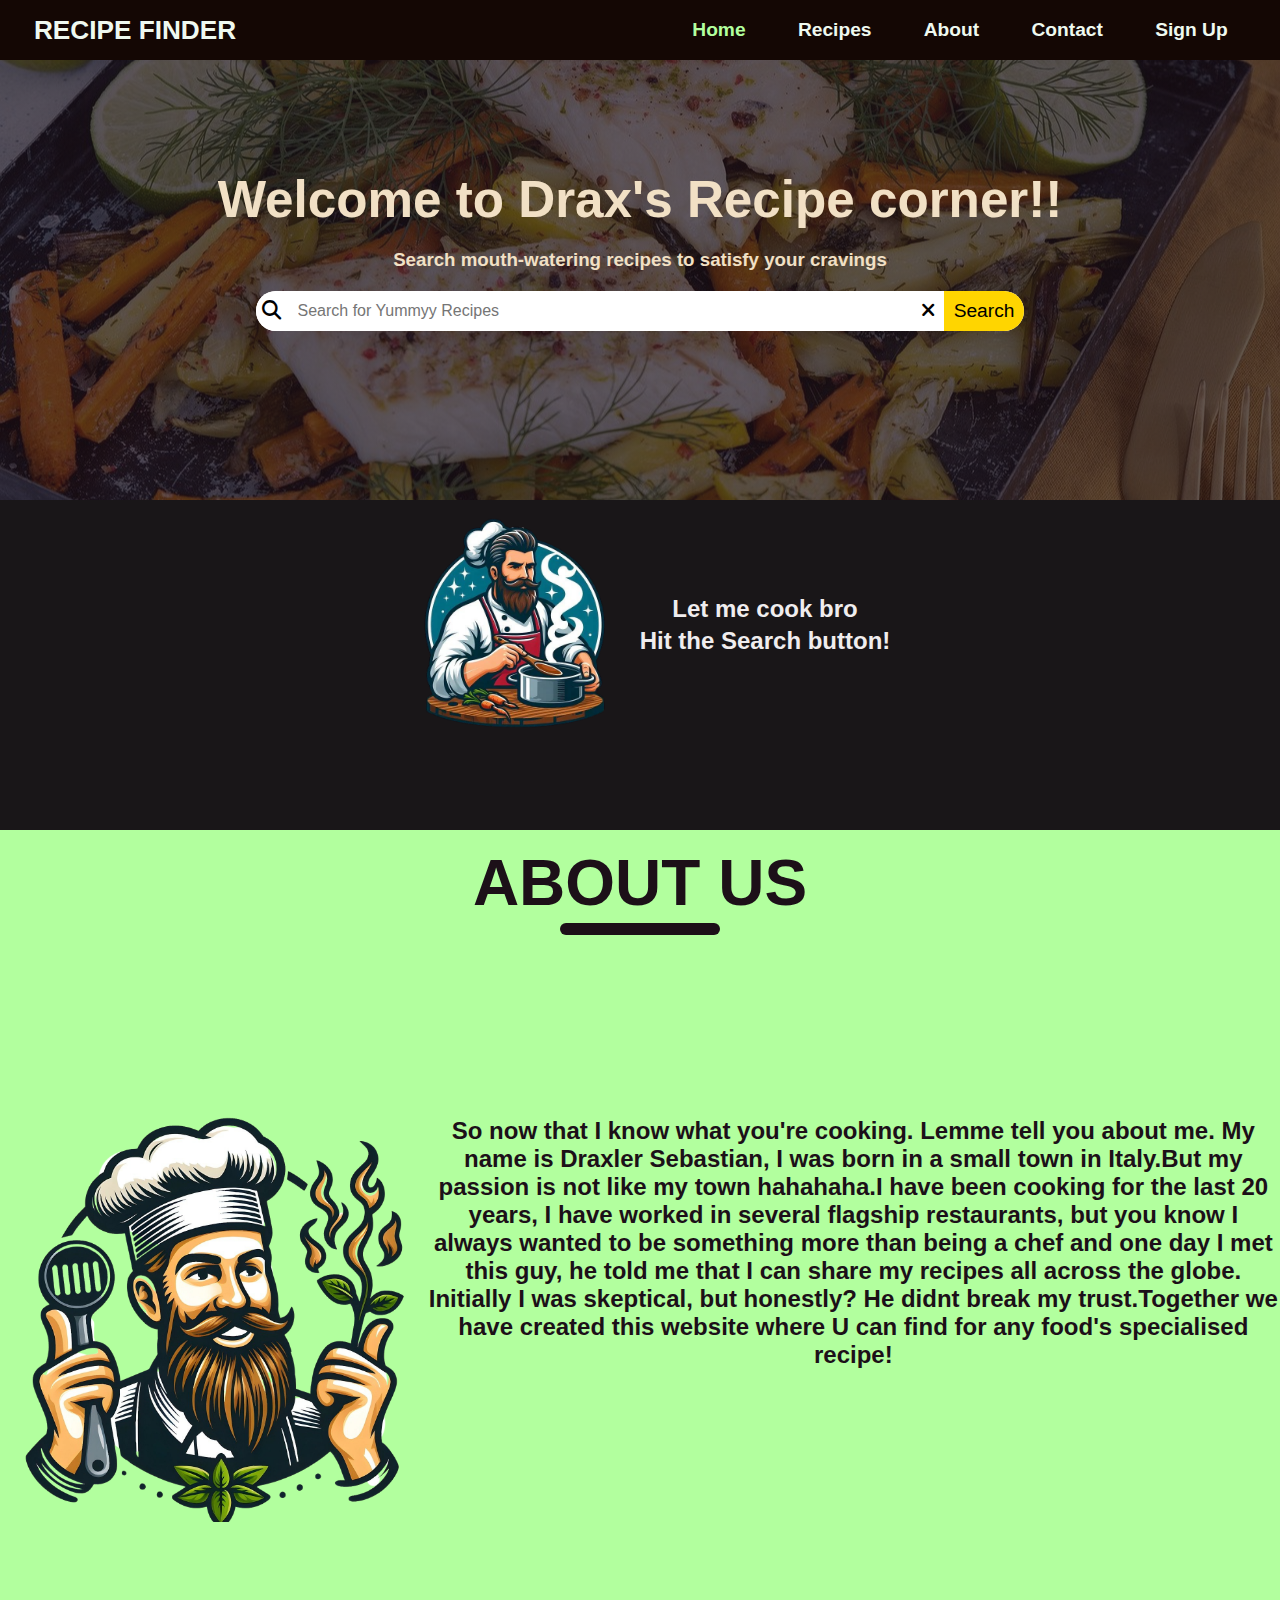
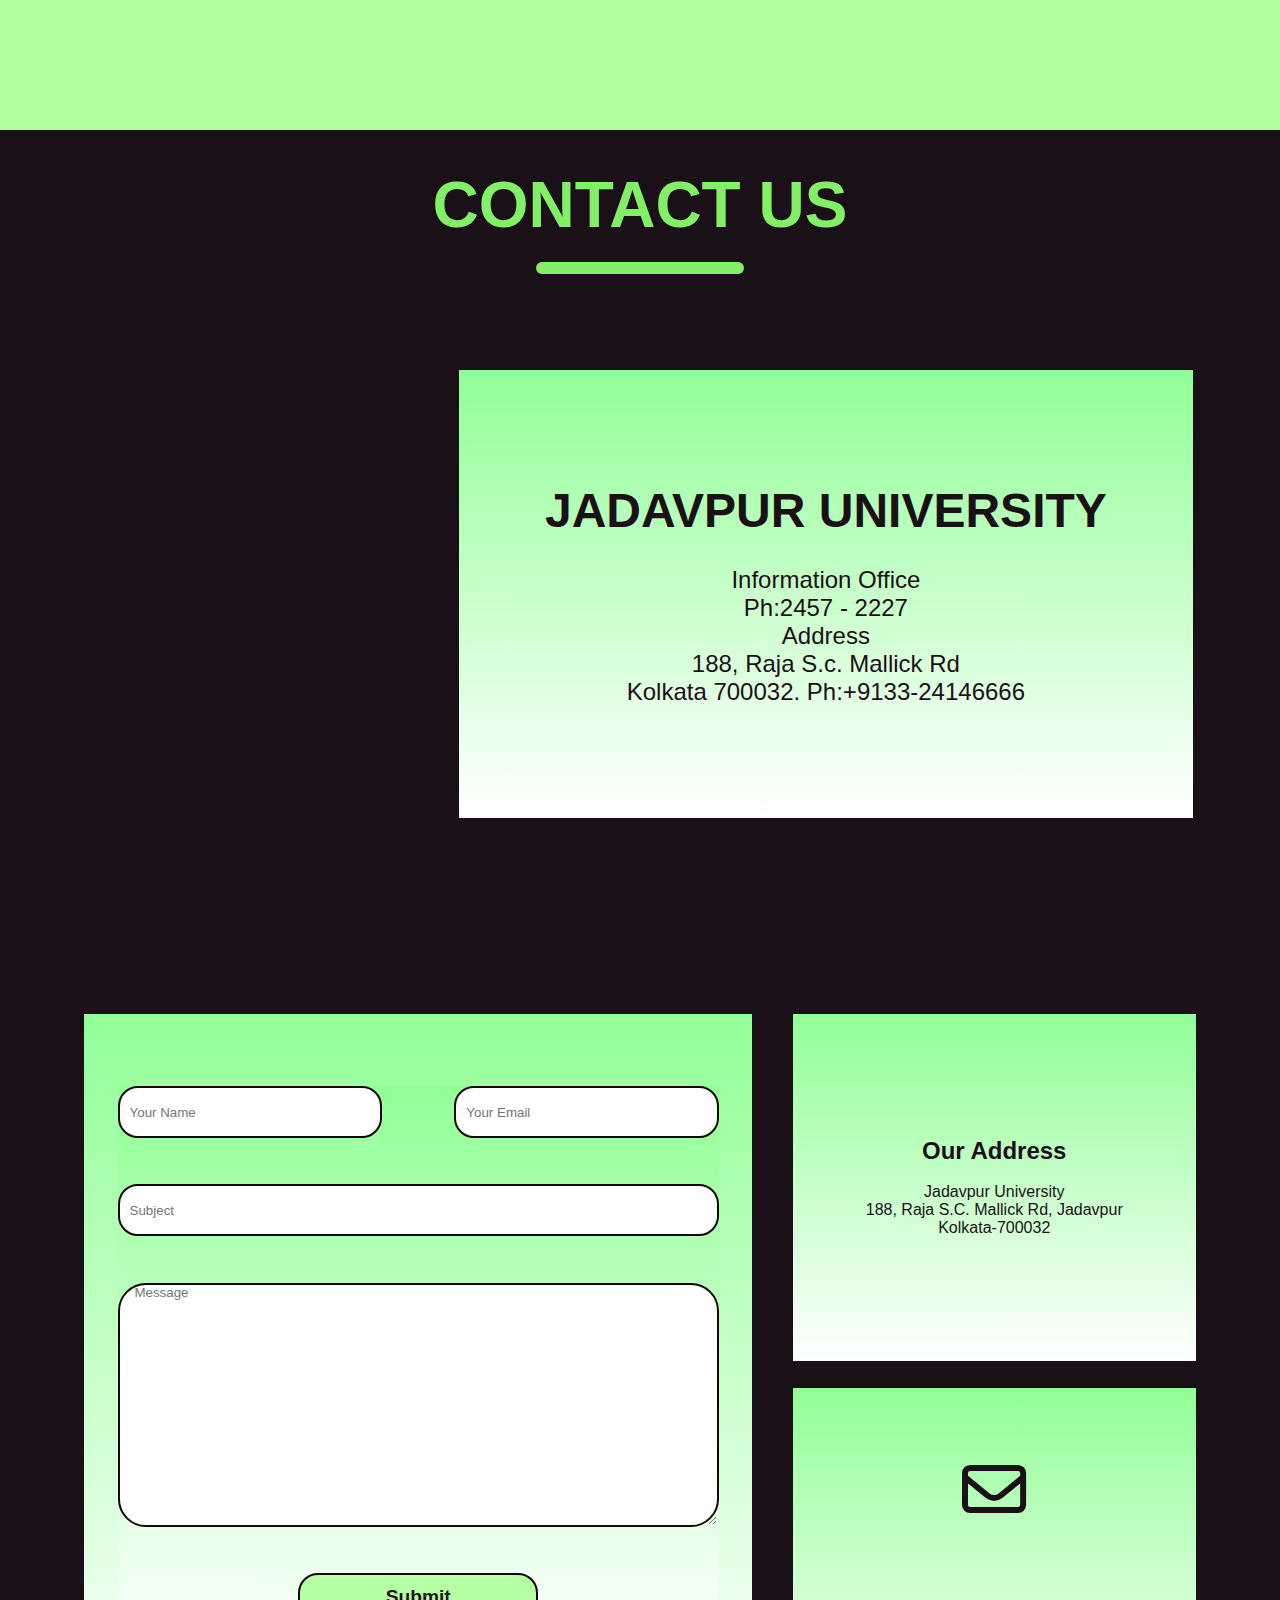
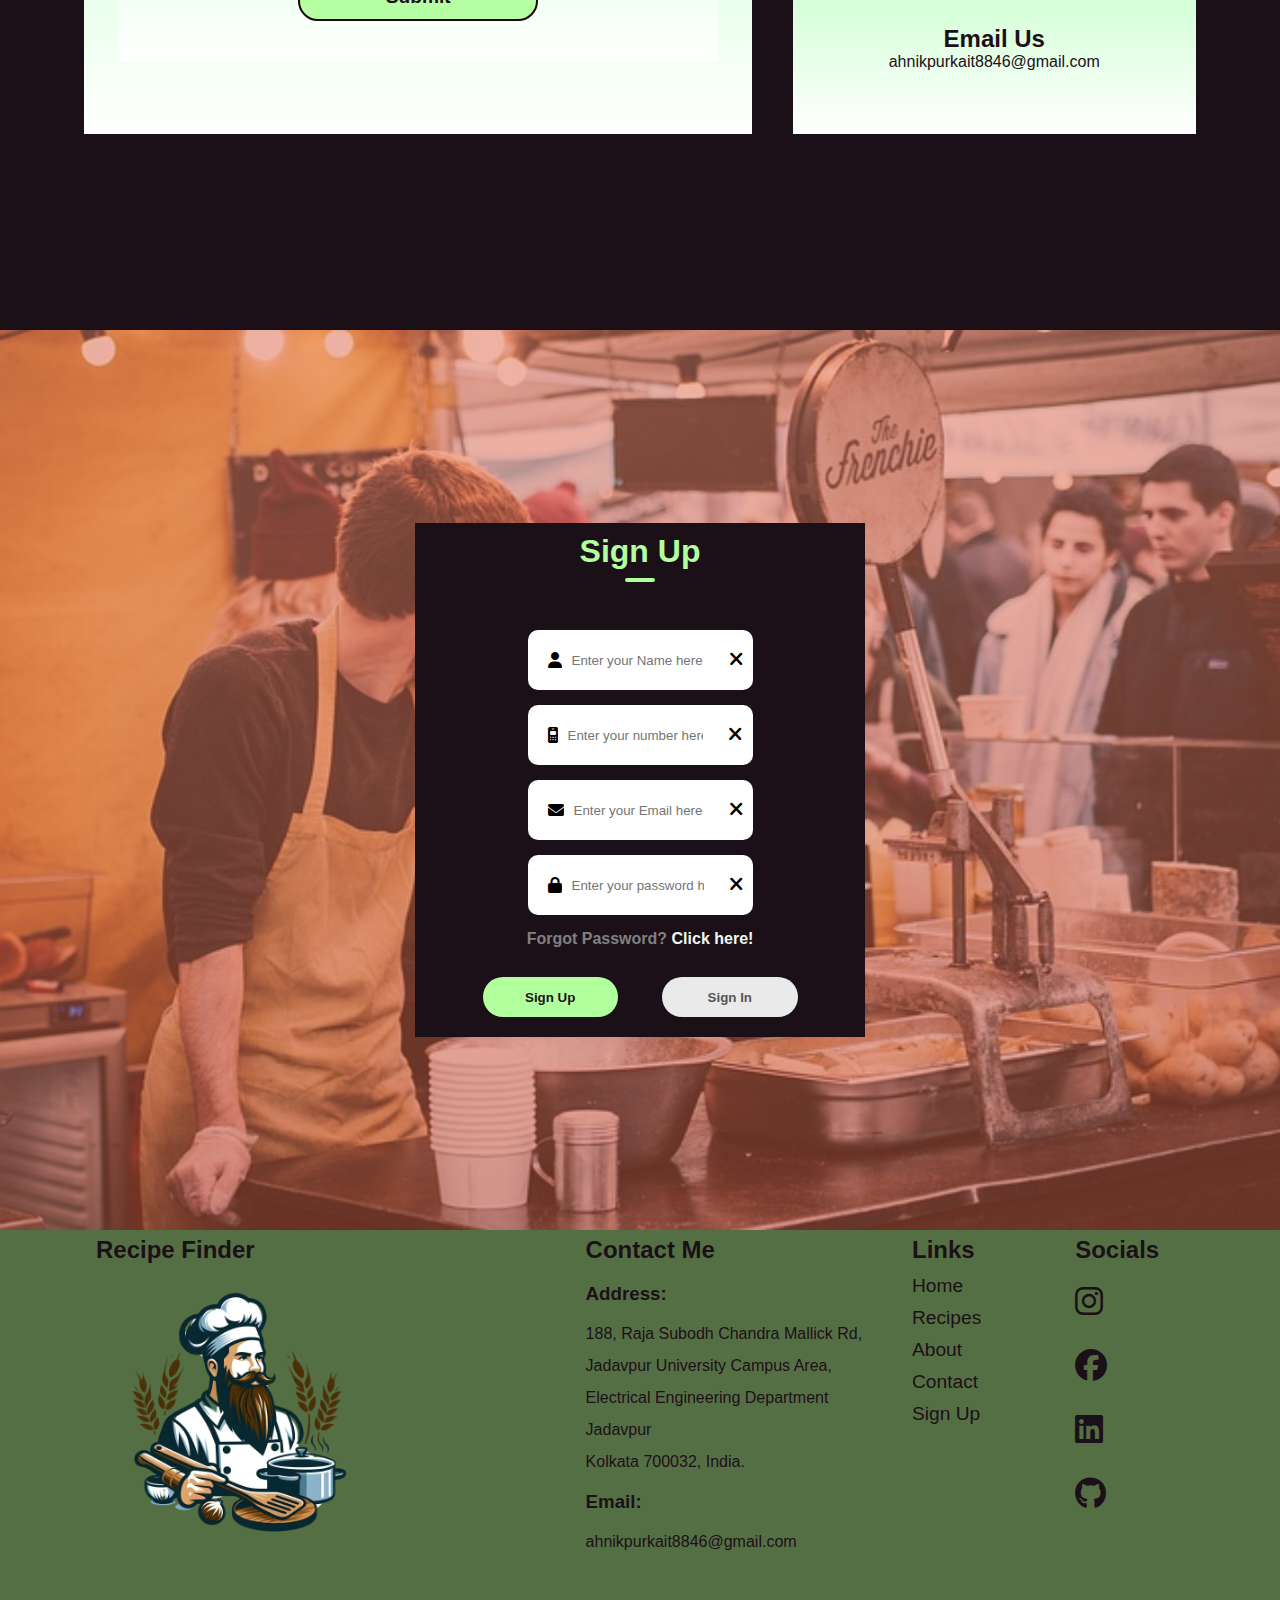
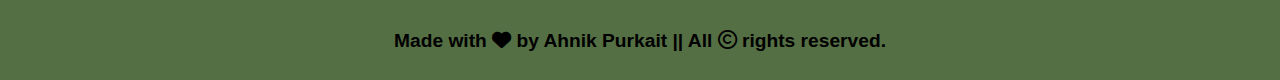
==== commit 605493a5: "popup updated, scrollbar added" ====
--- a/index.html
+++ b/index.html
@@ -84,7 +84,7 @@
          <div class="aboutarea">
             
             <div class="aboutimage"></div>
-            <div class="abouttext">So now that I know what you're cooking. Lemme tell you about me. My name is Draxler Sebastian, I was born in a small town in Italy.But my passion is not like my town hahahaha.I have been cooking for the last 20 years, I have worked in several flagship restaurants, but you know I always wanted to be something more than being a chef and one day I met this guy, he told me that I can share my recipes all across the globe. Initially I was skeptical, but see what he has done. </div>
+            <div class="abouttext">So now that I know what you're cooking. Lemme tell you about me. My name is Draxler Sebastian, I was born in a small town in Italy.But my passion is not like my town hahahaha.I have been cooking for the last 20 years, I have worked in several flagship restaurants, but you know I always wanted to be something more than being a chef and one day I met this guy, he told me that I can share my recipes all across the globe. Initially I was skeptical, but honestly? He didnt break my trust.Together we have created this website where U can find for any food's specialised recipe! </div>
         </div>
         </section>
        <!-- <section id="Recommendations">
--- a/recipe.css
+++ b/recipe.css
@@ -2,7 +2,18 @@
     margin: 0px;
     padding: 0px;
     font-family: sans-serif;
-     scroll-behavior: smooth;
+     /* scroll-behavior: smooth; */
+}
+body::-webkit-scrollbar{
+    width: 1rem;
+    height: 0;
+}
+body::-webkit-scrollbar-thumb{
+    background-color: #69B578;
+    border-radius: .5rem;
+}
+body::-webkit-scrollbar-track{
+    background-color:#140704;
 }
 /* ..........navbar...........*/
 .navbar{
@@ -199,7 +210,7 @@
 
 }
 #searchbar:hover{
-    border: 4px solid #FFD500;
+    border: 2.5px solid #FFD500;
 
 }
 @media (min-width:600px)and (max-width:750px){
@@ -254,13 +265,13 @@
     }
     #searchinp{
         width: 100%; 
-    font-size: .7rem;  
+    font-size: .85rem;  
 
     }
     #src-btn{
         width: 60px;
         height: 40px;
-    font-size: .7rem;
+    font-size: .85rem;
 
     }
 }
@@ -339,6 +350,7 @@
         line-height: 2rem;
         flex-wrap: wrap;
     }
+   
 }
 .chefaftersearch{
     height: 100px;
@@ -364,6 +376,7 @@
     color : black;
     padding-top: 20px;
     justify-items: center;
+    padding-bottom: 60px;
     
 }
 .recipe{
@@ -376,6 +389,12 @@
     box-shadow: #140704;
     padding: 12px 12px 8px 12px ;
     margin: 10px;
+    transition: all 5s step-start 5s;
+    
+}
+.recipe:hover{
+    border:6px solid #1bbd06;
+    transition: all 5s step-start 2ms;
 }
 .recipe img{
     height: 300px;
@@ -387,11 +406,22 @@
     background-color: #CC2936;
     outline: none;
     color: white;
+    transition: all 50ms ease-in-out 20ms;
+}
+.recipe button:hover{
+    background-color: #c45252;
+    outline: none;
+    color: white;
+}
+.recipe button:active{
+    background-color: #e92e2e;
+    outline: none;
+    color: black;
 }
 .recipepopup{
-    width: 40%;
+    width: 42%;
     max-height: 50%;
-    overflow: scroll;
+    overflow:scroll ;
     display: none;
     position: fixed;
      top: 50%;
@@ -399,15 +429,89 @@
     transform: translate(-50%,-50%);
     background-color: #A288A6;
     flex-direction: column;
-    padding: 5px;
+    padding: 10px;
     z-index: 999;
-}
-.recipeclosebt{
-    height:50px;
-    width: 50px;
+    
+}
+.recipepopup::-webkit-scrollbar{
+   width: 10px;
+   height: 0px;
+   
+}
+.recipepopup::-webkit-scrollbar-thumb{
+    border-radius: 16px;
+    background: #1F0322;
+ }
+ .recipepopup::-webkit-scrollbar-track{
+    background-color:transparent;
+ }
+ @media( min-width:530px)and (max-width:600px) {
+    .recipepopup{
+        width: 55%;
+        max-height: 50%;
+        overflow:scroll ;
+        display: none;
+        position: fixed;
+         top: 50%;
+        left: 50%; 
+        transform: translate(-50%,-50%);
+        background-color: #A288A6;
+        flex-direction: column;
+        padding: 10px;
+        z-index: 999;
+        
+    }
+ }
+ @media( min-width:400px)and (max-width:530px) {
+    .recipepopup{
+        width: 65%;
+        max-height: 50%;
+        overflow:scroll ;
+        display: none;
+        position: fixed;
+         top: 50%;
+        left: 50%; 
+        transform: translate(-50%,-50%);
+        background-color: #A288A6;
+        flex-direction: column;
+        padding: 10px;
+        z-index: 999;
+        
+    }
+ }
+ @media(max-width:400px) {
+    .recipepopup{
+        width: 70%;
+        max-height: 50%;
+        overflow:scroll ;
+        display: none;
+        position: fixed;
+         top: 50%;
+        left: 50%; 
+        transform: translate(-50%,-50%);
+        background-color: #A288A6;
+        flex-direction: column;
+        padding: 10px;
+        z-index: 999;
+        
+    }
+ }
+.recipeclosebtn{
+     height:1.7rem;
+    width: 1.7rem; 
+    font-size: 1.2rem;
+    margin-bottom: 10px;
+}
+.recipeclosebtn:hover{
+    background-color: #CC2936;
+    color: #EFF9F0;
+}
+.recipeclosebtn:active{
+    background-color: #e25c67;
+    color: black;
 }
 .recipedetail{
-    padding: 4px;
+    padding: 10px;
 }
 .recipedetail li{
     list-style: none;
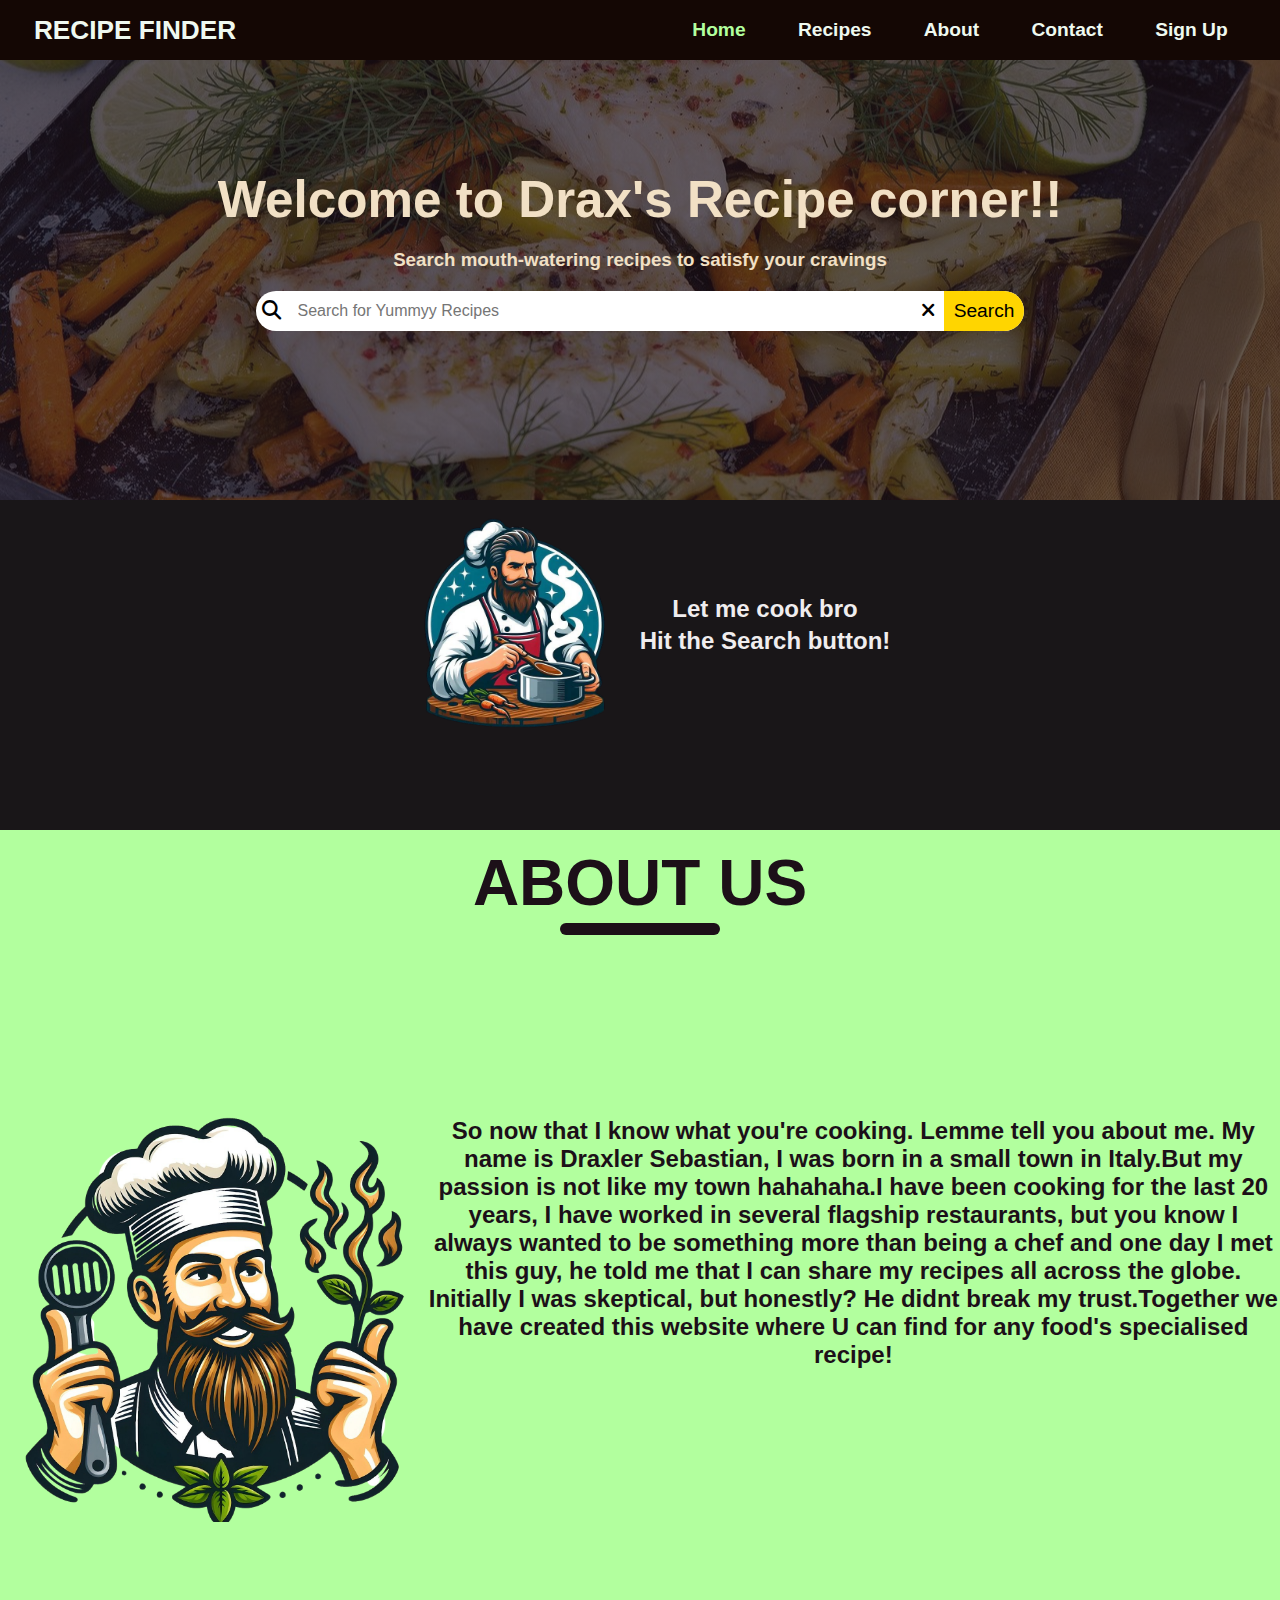
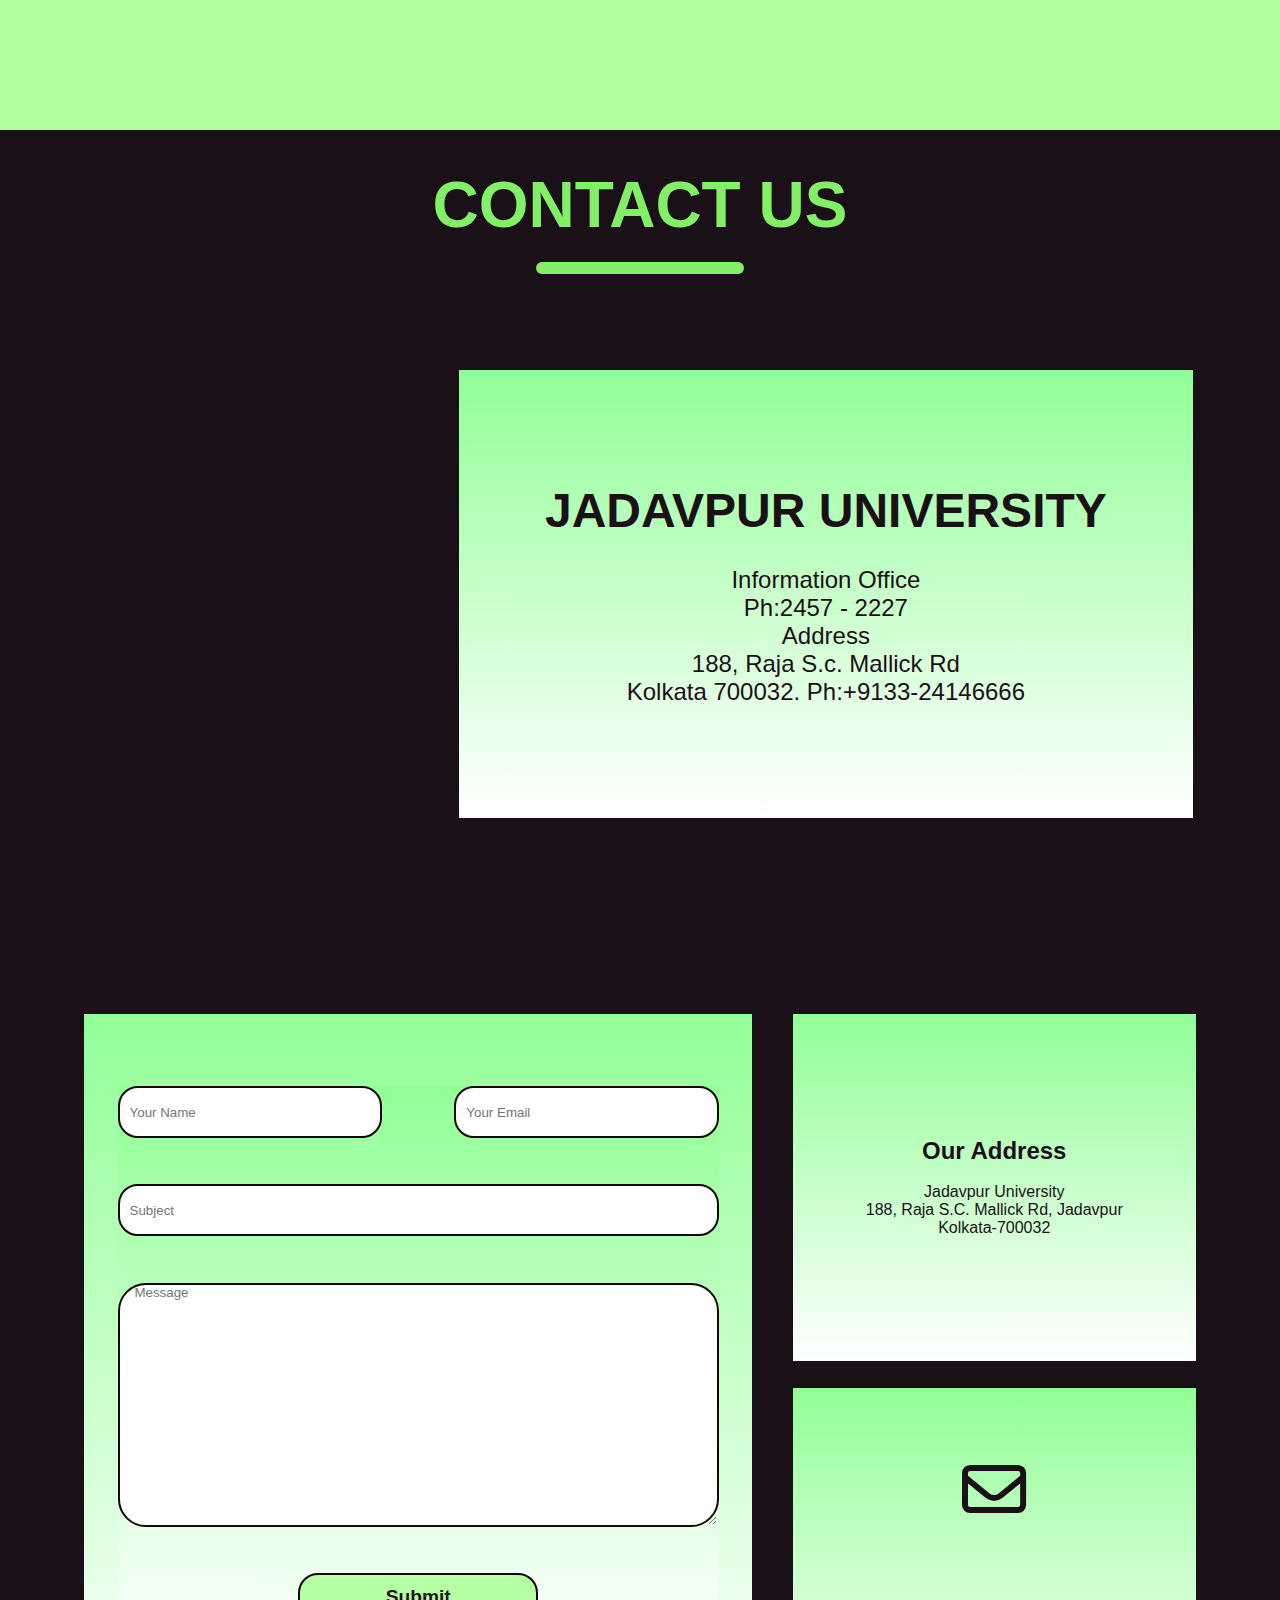
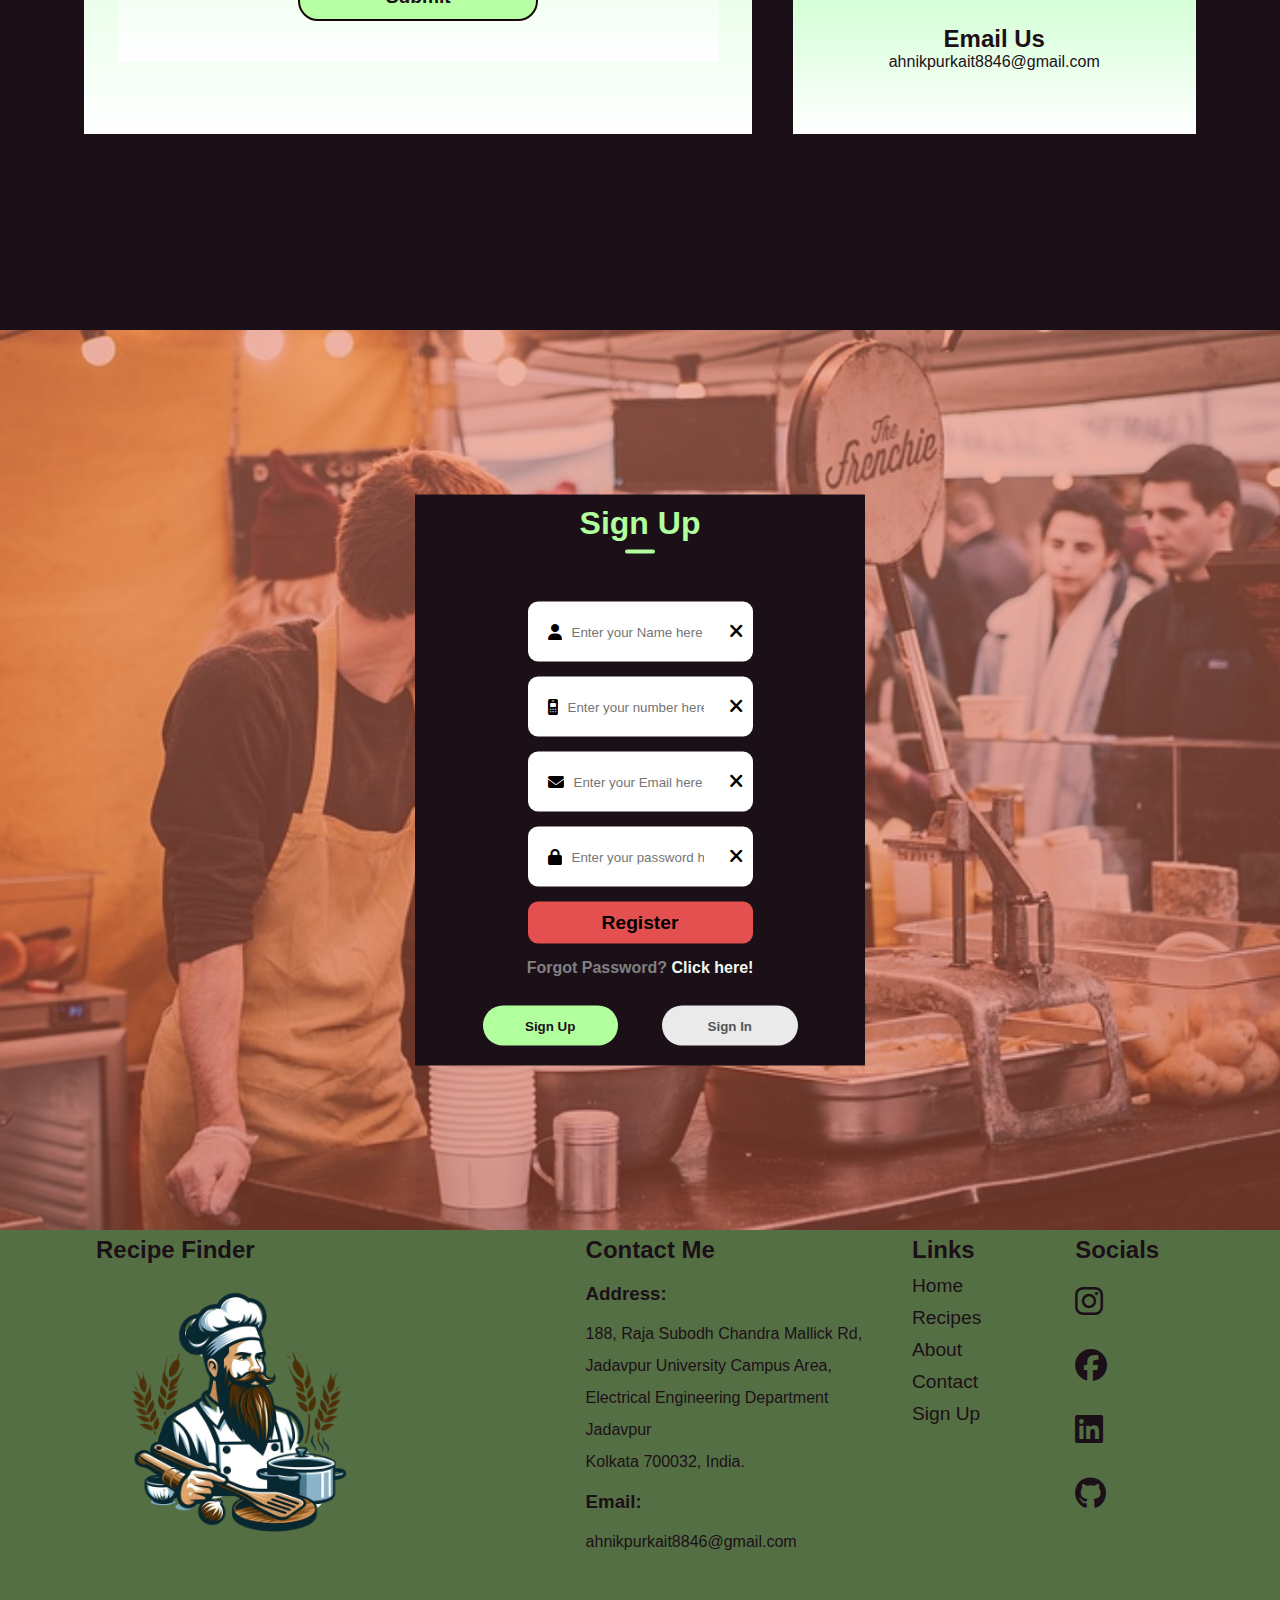
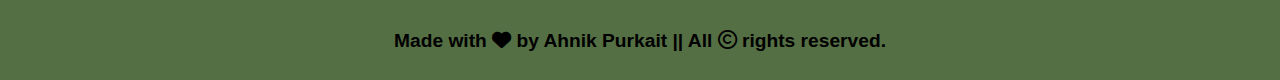
==== commit 9d9f5d45: "button update" ====
--- a/index.html
+++ b/index.html
@@ -180,7 +180,10 @@
                             <i class="fa-solid fa-lock"></i>
                             <input type="password", placeholder="Enter your password here", class="signinp">
                         <button class="sign-empty-btn mag"><i class="fa-solid fa-xmark"></i></button>
-
+                    
+                        </div>
+                         <div class="inputfieldx">
+                        <button class="registerbtn">Register</button>
                         </div>
                         <p>Forgot Password? <a href="#">Click here!</a></p>
                     </div>
--- a/recipe.css
+++ b/recipe.css
@@ -2,15 +2,16 @@
     margin: 0px;
     padding: 0px;
     font-family: sans-serif;
-     /* scroll-behavior: smooth; */
+    scroll-behavior: smooth; 
+    
 }
 body::-webkit-scrollbar{
-    width: 1rem;
+    width: 15px;
     height: 0;
 }
 body::-webkit-scrollbar-thumb{
     background-color: #69B578;
-    border-radius: .5rem;
+    border-radius: 16px;
 }
 body::-webkit-scrollbar-track{
     background-color:#140704;
@@ -173,13 +174,14 @@
     border-top-left-radius: 30px;
     border-bottom-left-radius: 30px;
     border: none;
-    background-color: white;
+    background-color: transparent;
 }
 #searchinp{
     width: 100%;
     border: none;
     font-size: 1rem;  
     outline: none;
+    background-color: transparent;
     
       
 }
@@ -407,6 +409,7 @@
     outline: none;
     color: white;
     transition: all 50ms ease-in-out 20ms;
+    cursor: pointer;
 }
 .recipe button:hover{
     background-color: #c45252;
@@ -501,6 +504,7 @@
     width: 1.7rem; 
     font-size: 1.2rem;
     margin-bottom: 10px;
+    cursor: pointer;
 }
 .recipeclosebtn:hover{
     background-color: #CC2936;
@@ -521,7 +525,7 @@
 
 footer{
     background-color: #556F44;
-    height: auto;
+     height: auto; 
     width: 100%;
     display: flex;flex-direction: column;
     justify-content: space-around;
@@ -530,6 +534,7 @@
     bottom: 0px;
 }
 .credits{
+    width: 100%;
     height: 50px;
     font-weight: bolder;
     font-size: 1.2rem;
@@ -599,7 +604,7 @@
 
 /* footer responsive*/
 
-@media (min-width : 750px)  {
+@media (min-width:750px)  {
     
     .footergrid{
         height: 100%;
@@ -619,7 +624,7 @@
     
     }
     }
-@media  (min-width :540px) and (max-width : 750px)   {
+@media  (min-width :540px)and (max-width : 750px)   {
     .footergrid{
         height: 100%;
          width:85%;
@@ -716,7 +721,7 @@
     overflow: hidden;
 }
 input{
-    width: 95%;                                  
+    width: 97%;                                  
     outline: 0px;
     border: 0px;
     padding: 10px;
@@ -746,10 +751,32 @@
     transition: background 1s;
     margin-bottom: 20px;
     font-weight: bolder;
+    transition: all 50ms ease-in-out 20ms;
+    font-weight: bold;
+
+}
+.btn-field button:hover{
+   /*  background:#ffe09e ; */
+ cursor: not-allowed;
 }
 .btn-field button.disable{
     background: #eaeaea;
     color: #555;
+    transition: all 50ms ease-in-out 20ms;
+    font-weight: bold;
+
+}
+.btn-field button.disable:hover{
+    background:#b0d69d ;
+    cursor: pointer;
+
+
+}
+.btn-field button.disable:active{
+    background:#51df0a ;
+    cursor: pointer;
+
+
 }
 .formbox p{
     color: #808080;  
@@ -771,8 +798,43 @@
     border: none;
     background-color: white;
 }
-
-
+.registerbtn{
+    outline: none;
+    border: none;
+    width: 100%;
+    height: 100%;
+    background-color: transparent;
+    font-size: 1.2rem;
+    color: #000000;
+    cursor: pointer;
+    font-weight: bold;
+}
+.inputfieldx{
+   
+    display: flex;
+    justify-content: center;
+    background:rgb(228, 79, 79);
+    align-items: center;
+    margin: 15px;
+    padding: 10px;
+    align-items: center;
+    max-height: 65px;
+    margin-left: 25%;
+    margin-right: 25%;
+    border-radius: 10px;
+    max-height: 65px;
+    transition: max-height .5s;
+    overflow: hidden;
+    transition: all 50ms ease-in-out 20ms;
+   
+}
+.inputfieldx:hover{
+    background:rgb(233, 141, 119);
+
+}.inputfieldx:active{
+    background:rgb(250, 63, 16);
+
+}
 /*about*/
 
 
@@ -1016,7 +1078,13 @@
     background-color: #b7ffa4;
     color: #1C1018;
     border: 2px solid #140704;
-
+    cursor: pointer;
+    transition: background-color 100ms ease-in-out 50ms;
+}
+.contactformbtn:hover{
+    background-color: #b9e5ad;
+}.contactformbtn:active{
+    background-color: #35f500;
 }
 .addresscontactbox{
     width: 100%;
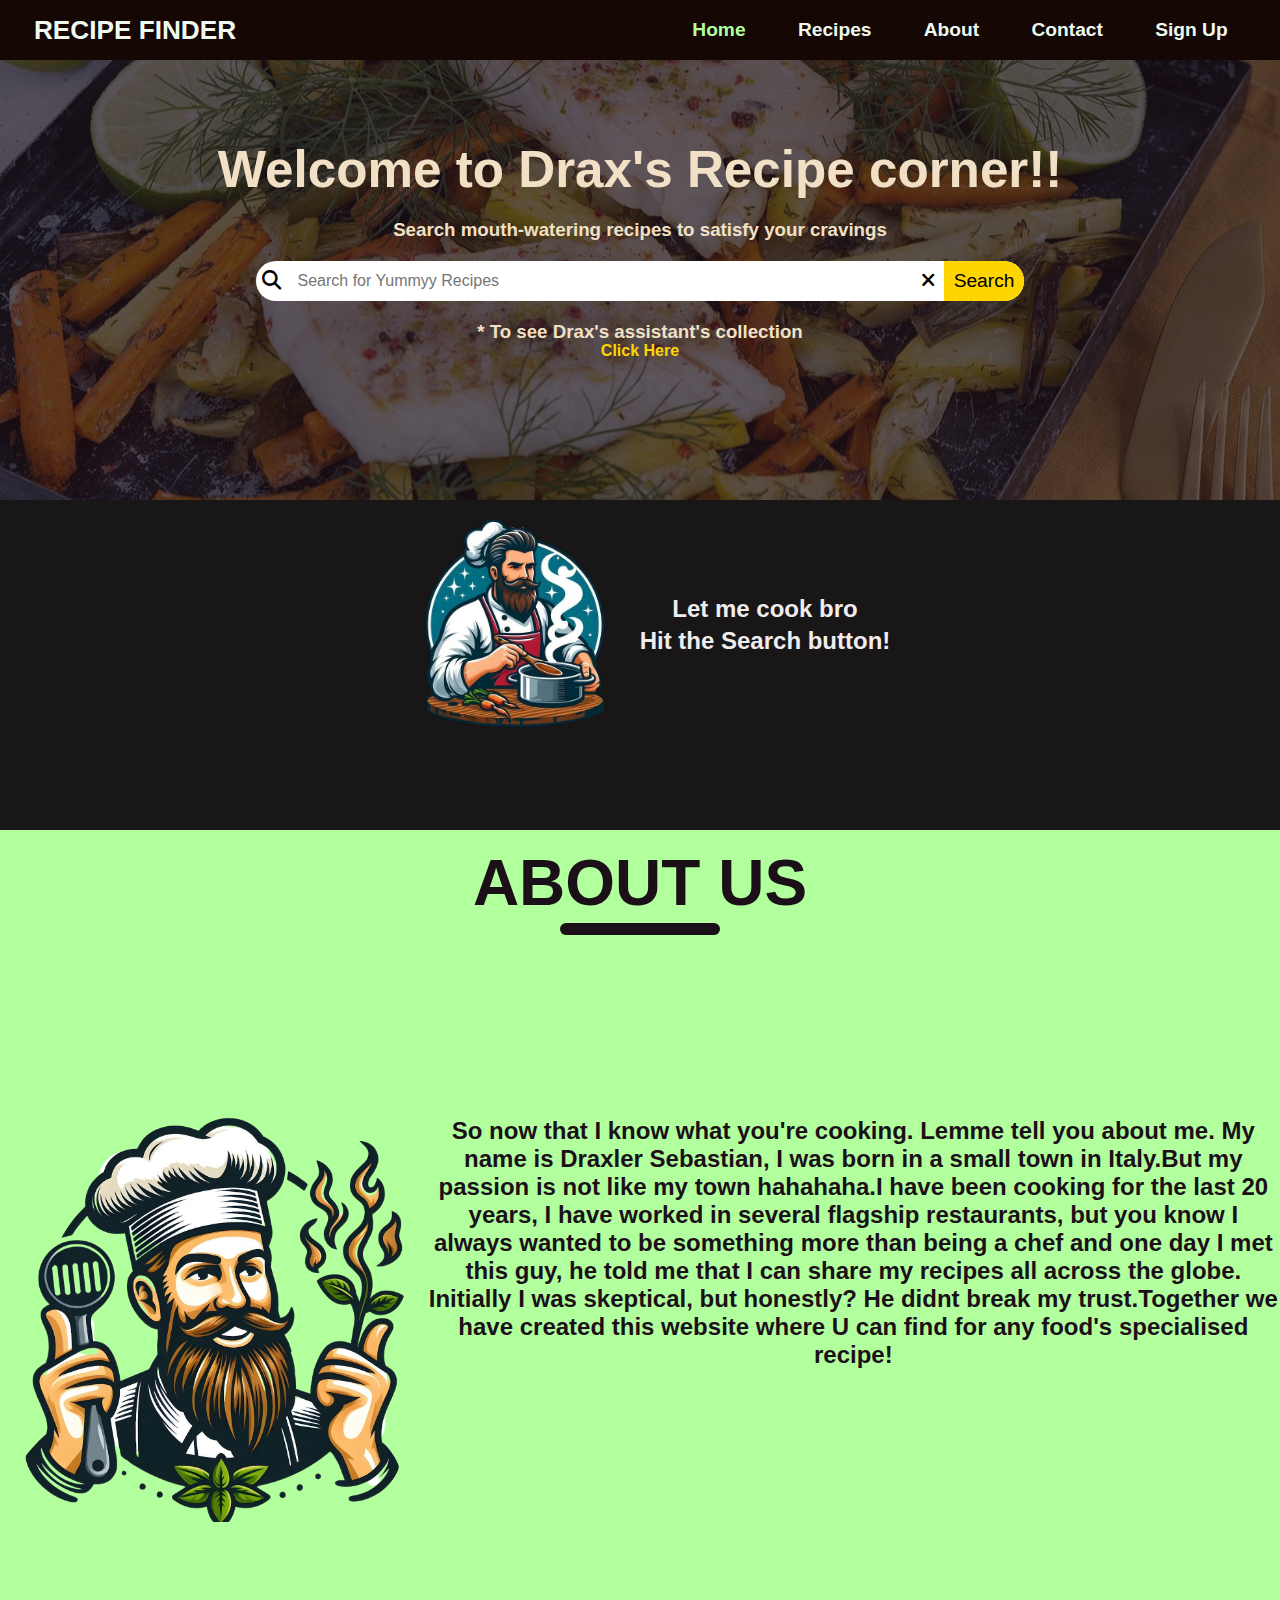
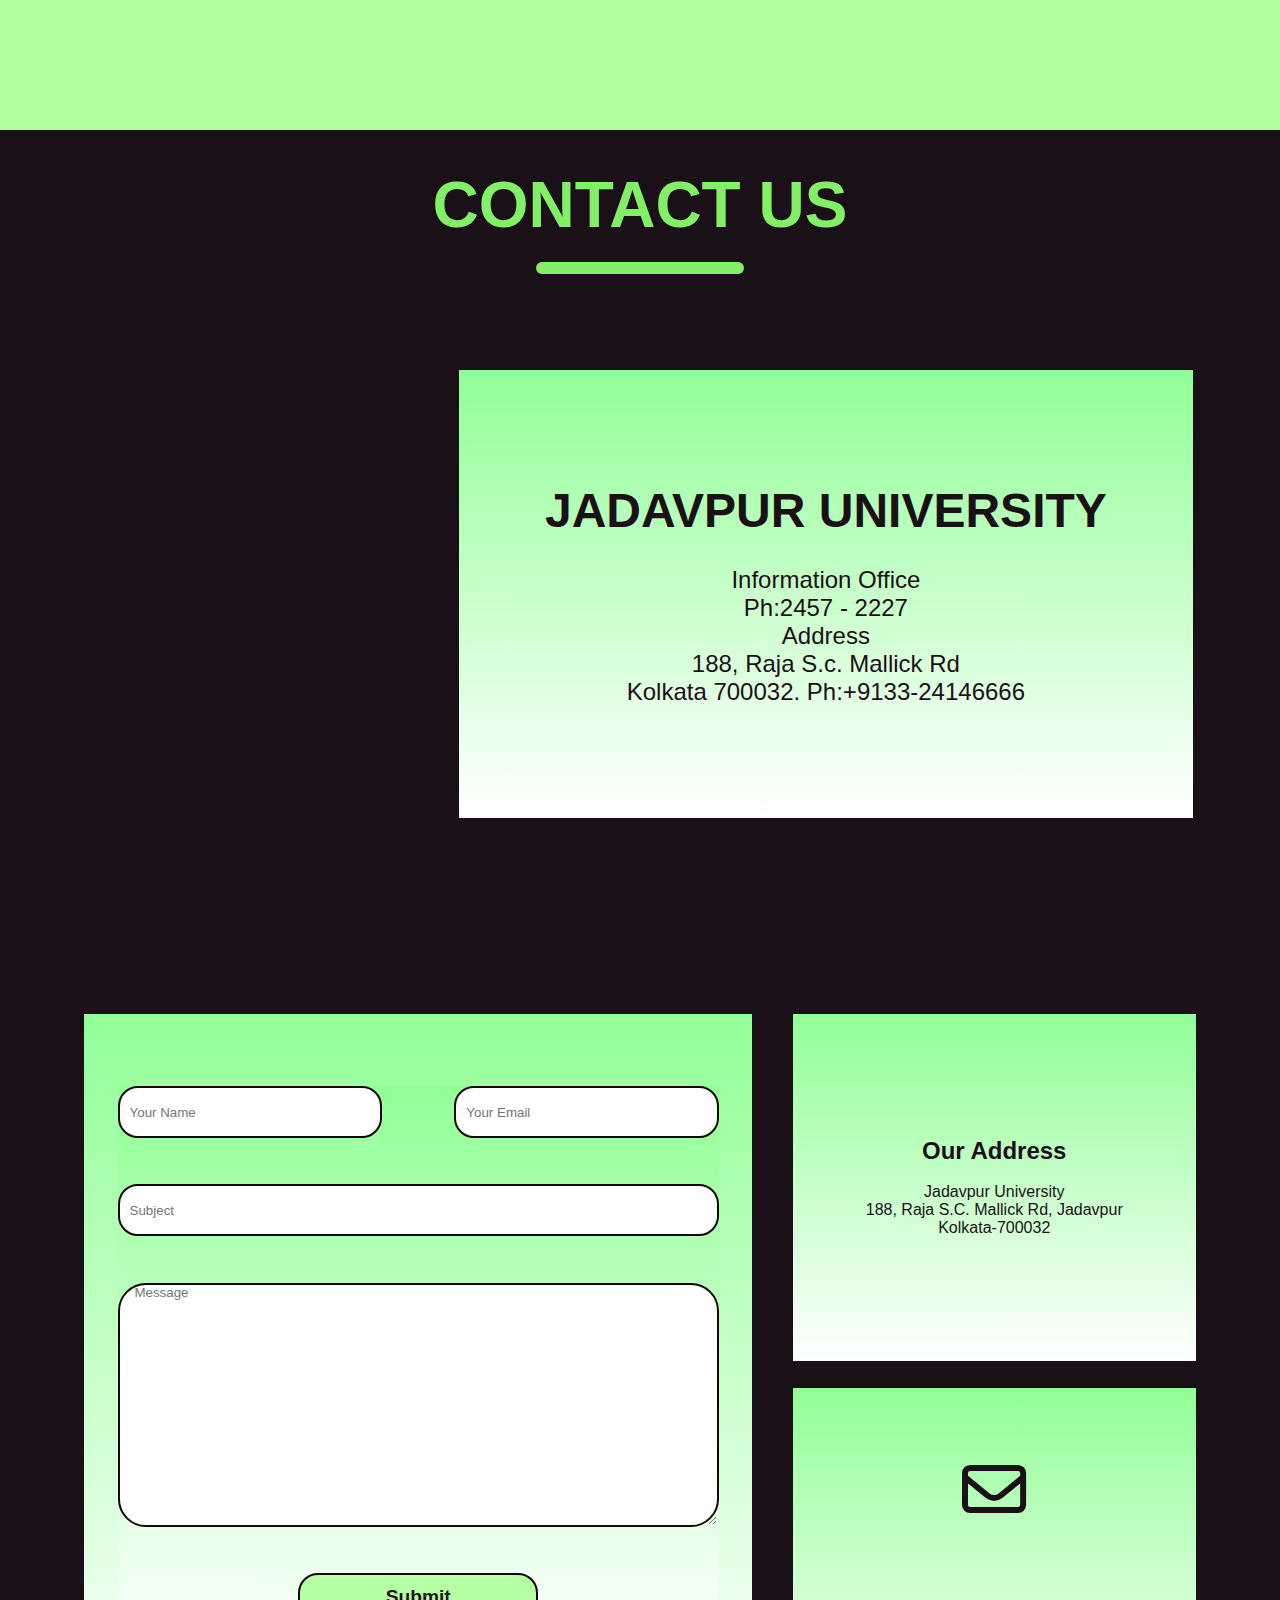
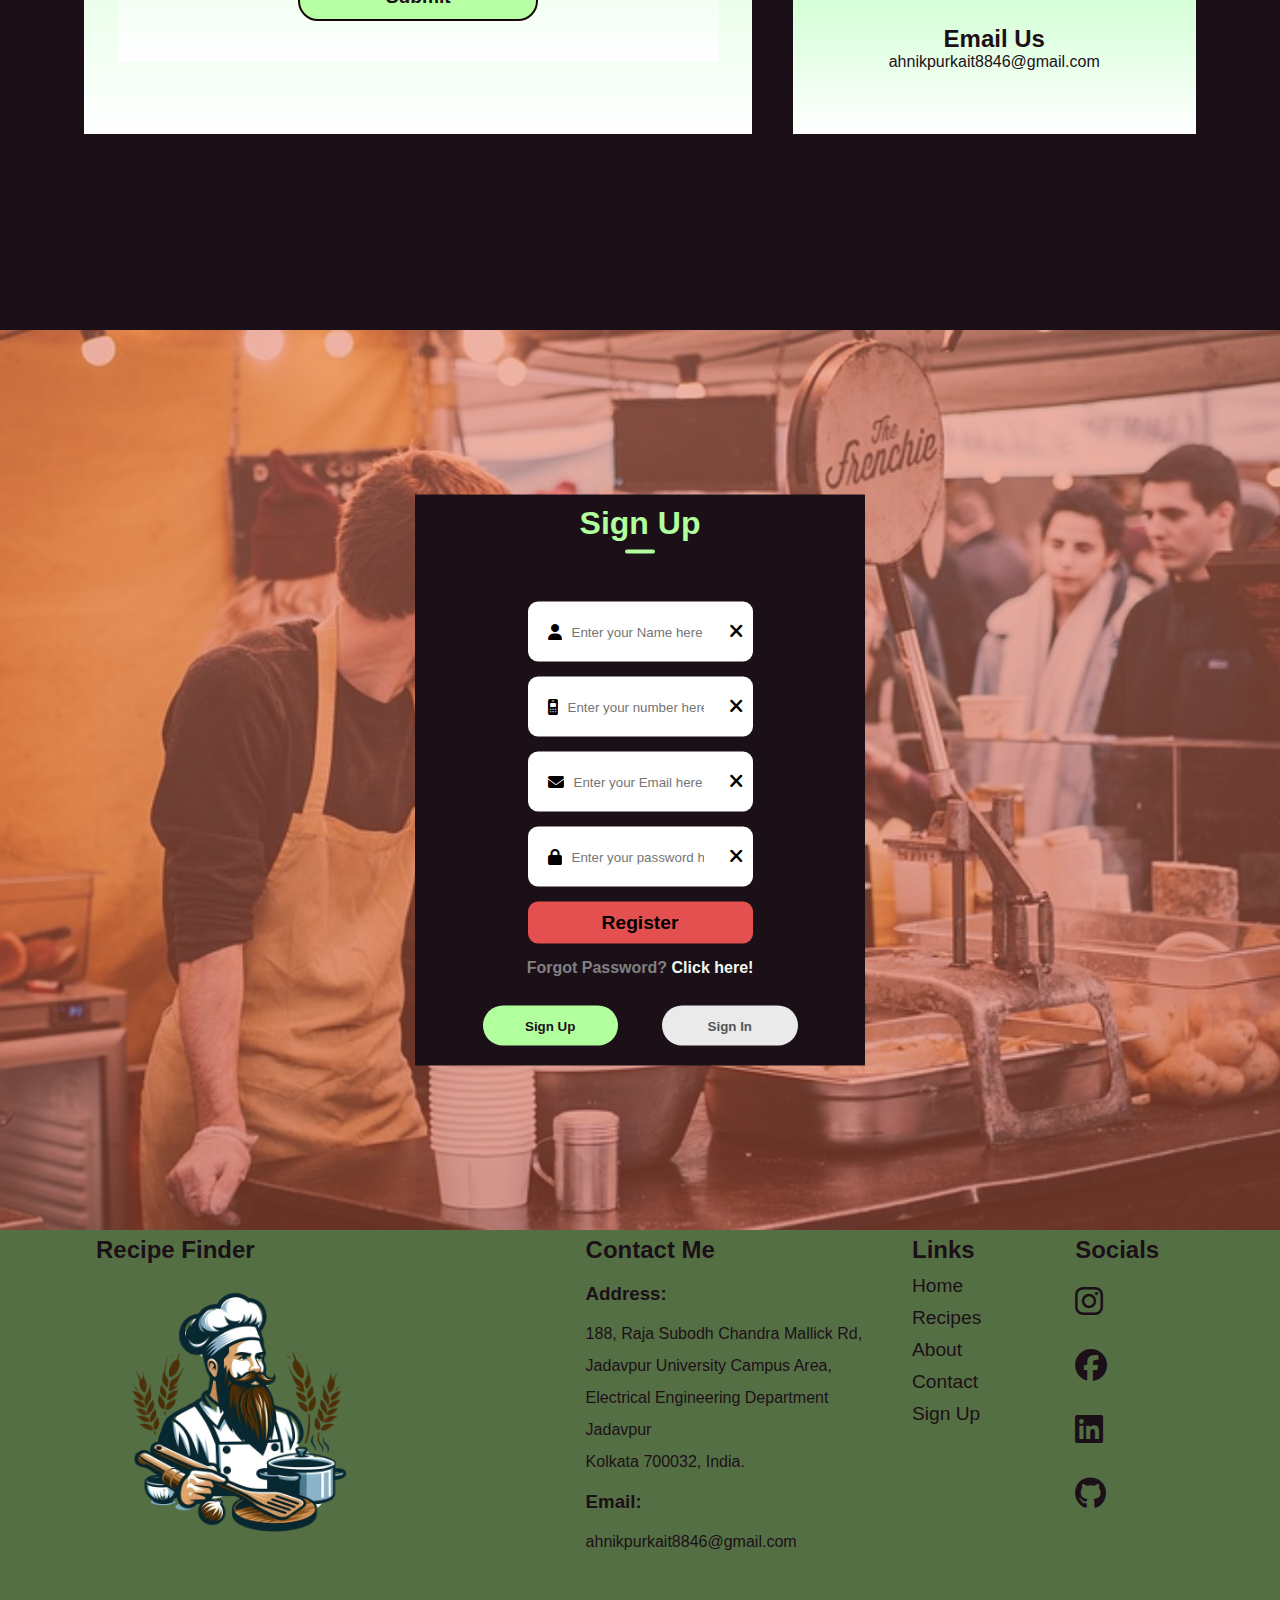
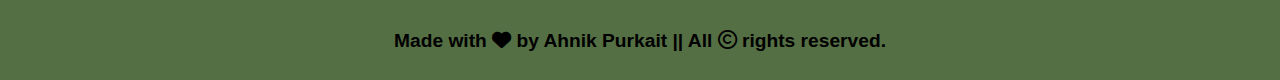
==== commit 64937a1c: "both apis can be separetly called from hero section" ====
--- a/index.html
+++ b/index.html
@@ -41,6 +41,7 @@
 
                         <button type="submit" id="src-btn">Search</button>
                     </div>
+              <div class="ninjabtnd"><p>* To see Drax's assistant's collection</p><button class="ninjabtn">Click Here</button</div>
             </div>
         </div>
     </section>
@@ -72,6 +73,13 @@
                 
                 </div>
                 <div class="recipecontainer"></div>
+                <div id="ninjasearch">
+                    <div id="chefninjasearch"></div>
+                    <h2>These recipes are from my Indian Assistant , Ninja Api-ananda's collection<br>
+                    His recipes outlook may not be as attractive as mine, but trust me even I am a fan of his recipes! <br><br><br></h2>
+                
+                </div>
+               
             </div>
             <div class="recipepopup">
                 <span><button class="recipeclosebtn"><i class="fa-solid fa-xmark"></i></button></span> 
--- a/recipe.css
+++ b/recipe.css
@@ -215,6 +215,38 @@
     border: 2.5px solid #FFD500;
 
 }
+.ninjabtnd{
+    text-align: center;
+    display: flex;
+    flex-direction: column;
+    justify-content: center;
+    align-items: center;
+    flex-wrap: wrap;
+    font-size: 1rem;
+    font-weight: 600;
+
+}
+.ninjabtn{
+    color:#FFD500;
+    font-weight: 900;
+    position: relative;
+     transform: translate(0%,-1.4px); 
+    font-size: 1rem;
+     outline: none;
+    border: none;
+    cursor: pointer;
+    background-color: transparent;
+}
+.ninjabtn:active{
+    color:rgb(241, 227, 185);
+    text-decoration: underline;
+
+}
+.ninjabtn:hover{
+    
+    color:rgb(241, 227, 185);
+
+}
 @media (min-width:600px)and (max-width:750px){
     #searchbar{
         width: 70%;
@@ -315,7 +347,20 @@
     width: 250px;
     background: url(chefnullsearch.png);
     background-size: cover;
-}
+}#ninjasearch{
+    display: none;
+    flex-direction: column;
+    justify-content: center;
+    align-items: center;
+    line-height: 2rem;
+}
+#chefninjasearch{
+    height:300px;
+    width: 300px;
+    background: url(chefninjasearch.png);
+    background-size: cover;
+}
+
 #nullresponse{
     display: none;
     flex-direction: column;
